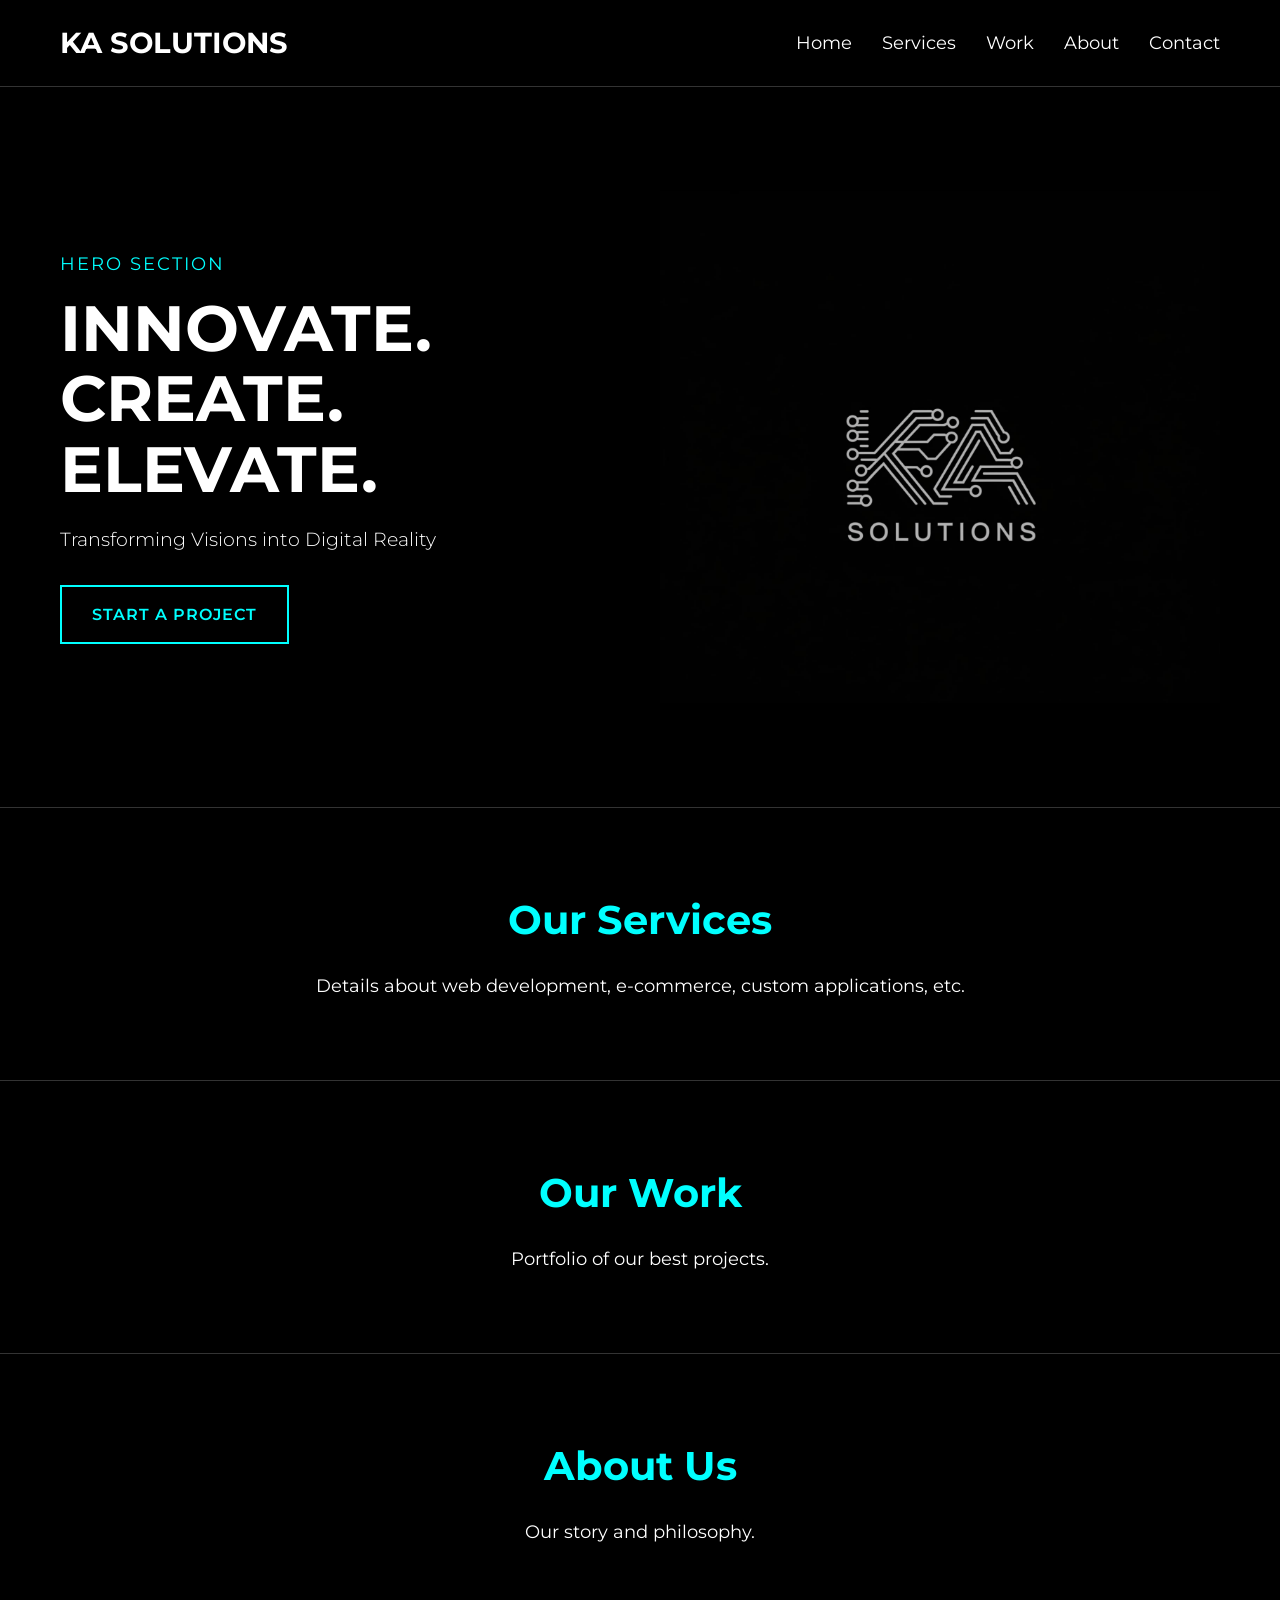
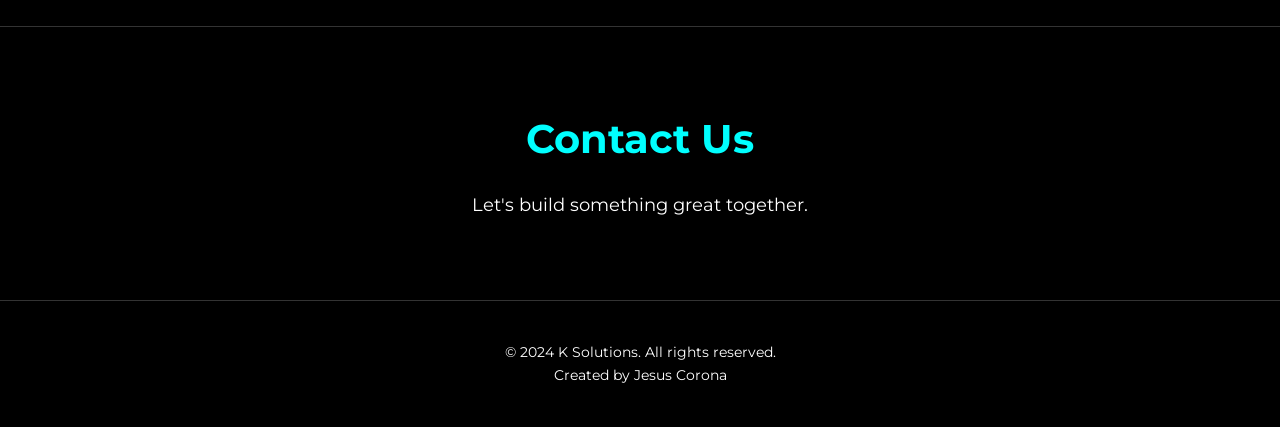
==== index.html @ e0b8c4b2 "Commit limpio sin carpeta KA" ====
<!DOCTYPE html>
<html lang="es">
<head>
    <meta charset="UTF-8">
    <meta name="viewport" content="width=device-width, initial-scale=1.0">
    <title>KA Solutions</title>
    <link rel="stylesheet" href="./assets/styles.css">
    <link href="https://fonts.googleapis.com/css2?family=Montserrat:wght@300;400;600;700&display=swap" rel="stylesheet">
</head>
<body>
    <header class="header">
        <div class="container">
            <h1 class="logo">KA SOLUTIONS</h1>
            <nav class="nav">
                <ul>
                    <li><a href="#home">Home</a></li>
                    <li><a href="#services">Services</a></li>
                    <li><a href="#work">Work</a></li>
                    <li><a href="#about">About</a></li>
                    <li><a href="#contact">Contact</a></li>
                </ul>
            </nav>
        </div>
    </header>

    <section id="home" class="hero">
        <div class="container">
            <div class="hero-content">
                <p class="hero-subtitle">Hero Section</p>
                <h2 class="hero-title">
                    INNOVATE.<br>
                    CREATE.<br>
                    ELEVATE.
                </h2>
                <p class="hero-description">Transforming Visions into Digital Reality</p>
                <a href="#contact" class="btn">START A PROJECT</a>
            </div>
            <div class="hero-illustration">
                <img src="./assets/pictures/KA Solutions.jpg">
            </div>
        </div>
    </section>

    <section id="services" class="section-placeholder">
        <div class="container">
            <h2>Our Services</h2>
            <p>Details about web development, e-commerce, custom applications, etc.</p>
        </div>
    </section>

    <section id="work" class="section-placeholder">
        <div class="container">
            <h2>Our Work</h2>
            <p>Portfolio of our best projects.</p>
        </div>
    </section>

    <section id="about" class="section-placeholder">
        <div class="container">
            <h2>About Us</h2>
            <p>Our story and philosophy.</p>
        </div>
    </section>

    <section id="contact" class="section-placeholder">
        <div class="container">
            <h2>Contact Us</h2>
            <p>Let's build something great together.</p>
        </div>
    </section>

    <footer class="footer">
        <div class="container">
            <p>&copy; 2024 K Solutions. All rights reserved.</p>
            <p>Created by Jesus Corona</p>
        </div>
    </footer>

    <script src="script.js"></script>
</body>
</html>
---- assets/styles.css ----
/* Importa la fuente Montserrat */
@import url('https://fonts.googleapis.com/css2?family=Montserrat:wght@300;400;600;700&display=swap');

/* Variables CSS para colores */
:root {
    --dark-bg: #000000; /* Fondo totalmente negro */
    --text-light: #ffffff; /* Texto blanco puro para contraste */
    --accent-blue: #00FFFF; /* Azul cian brillante para acentos */
    --accent-light-blue: #66FFFF; /* Un azul más claro para hover o detalles */
    --border-color: #333333; /* Color de borde sutil */
}

/* Reset Básico */
* {
    margin: 0;
    padding: 0;
    box-sizing: border-box;
}

body {
    font-family: 'Montserrat', sans-serif;
    background-color: var(--dark-bg);
    color: var(--text-light);
    line-height: 1.6;
    overflow-x: hidden; /* Evita desbordamiento horizontal */
}

.container {
    max-width: 1200px;
    margin: 0 auto;
    padding: 0 20px;
}

/* Header */
.header {
    background-color: var(--dark-bg);
    padding: 20px 0;
    border-bottom: 1px solid var(--border-color);
}

.header .container {
    display: flex;
    justify-content: space-between;
    align-items: center;
}

.logo {
    font-size: 1.8em;
    font-weight: 700;
    color: var(--text-light);
}

.nav ul {
    list-style: none;
    display: flex;
}

.nav ul li {
    margin-left: 30px;
}

.nav ul li a {
    color: var(--text-light);
    text-decoration: none;
    font-weight: 400;
    font-size: 1.1em;
    transition: color 0.3s ease;
    position: relative; /* Para el efecto de subrayado */
}

.nav ul li a:hover {
    color: var(--accent-blue);
}

/* Efecto de subrayado para el menú (similar al diseño) */
.nav ul li a::after {
    content: '';
    position: absolute;
    width: 0;
    height: 2px;
    background-color: var(--accent-blue);
    left: 0;
    bottom: -5px;
    transition: width 0.3s ease;
}

.nav ul li a:hover::after,
.nav ul li a.active::after { /* Clase 'active' para la página actual si la implementas */
    width: 100%;
}


/* Hero Section */
.hero {
    background-color: var(--dark-bg);
    padding: 100px 0;
    min-height: 80vh; /* Altura mínima para que siempre ocupe gran parte de la pantalla */
    display: flex;
    align-items: center; /* Centra verticalmente el contenido */
    position: relative;
    overflow: hidden; /* Para contener la ilustración */
}

.hero .container {
    display: flex;
    justify-content: space-between;
    align-items: center;
    gap: 40px; /* Espacio entre el texto y la ilustración */
    flex-wrap: wrap; /* Permite que los elementos se apilen en pantallas pequeñas */
}

.hero-content {
    flex: 1; /* Ocupa el espacio disponible */
    max-width: 600px; /* Limita el ancho del texto */
}

.hero-subtitle {
    font-size: 1.1em;
    color: var(--accent-blue);
    text-transform: uppercase;
    letter-spacing: 2px;
    margin-bottom: 15px;
}

.hero-title {
    font-size: 4em; /* Más grande para el efecto impactante */
    font-weight: 700;
    line-height: 1.1;
    margin-bottom: 20px;
    color: var(--text-light);
}

.hero-description {
    font-size: 1.2em;
    color: var(--text-light);
    margin-bottom: 30px;
    font-weight: 300;
}

.btn {
    display: inline-block;
    background-color: transparent;
    color: var(--accent-blue);
    border: 2px solid var(--accent-blue);
    padding: 15px 30px;
    text-decoration: none;
    text-transform: uppercase;
    font-weight: 600;
    letter-spacing: 1px;
    transition: background-color 0.3s ease, color 0.3s ease;
}

.btn:hover {
    background-color: var(--accent-blue);
    color: var(--dark-bg);
}

.hero-illustration {
    flex: 1;
    display: flex;
    justify-content: center;
    align-items: center;
    min-width: 300px; /* Para que no se encoja demasiado en pantallas pequeñas */
}

.hero-illustration img {
    max-width: 100%;
    height: auto;
    opacity: 0.7; /* Para que no sea demasiado dominante */
}

/* Secciones Placeholder (para futuras secciones) */
.section-placeholder {
    padding: 80px 0;
    text-align: center;
    border-top: 1px solid var(--border-color);
}

.section-placeholder h2 {
    font-size: 2.5em;
    margin-bottom: 20px;
    color: var(--accent-blue);
}

.section-placeholder p {
    font-size: 1.1em;
    max-width: 800px;
    margin: 0 auto;
}

/* Footer */
.footer {
    background-color: var(--dark-bg);
    text-align: center;
    padding: 40px 0;
    border-top: 1px solid var(--border-color);
    color: var(--text-light);
    font-size: 0.9em;
}

/* Media Queries para Responsividad */
@media (max-width: 768px) {
    .header .container {
        flex-direction: column;
    }

    .nav ul {
        margin-top: 20px;
        flex-wrap: wrap;
        justify-content: center;
    }

    .nav ul li {
        margin: 0 15px 10px;
    }

    .hero .container {
        flex-direction: column-reverse; /* Ilustración arriba, texto abajo */
        text-align: center;
    }

    .hero-content {
        flex: 0.8;
        max-width: 600px; 
    }

    .hero-title {
        font-size: 3em;
    }

    .hero-illustration {
        margin-bottom: 40px;
    }
}

@media (max-width: 480px) {
    .logo {
        font-size: 1.5em;
    }

    .nav ul li {
        margin: 0 10px 10px;
    }

    .hero-title {
        font-size: 2.5em;
    }

    .hero-description {
        font-size: 1em;
    }

    .btn {
        padding: 12px 25px;
        font-size: 0.9em;
    }
}
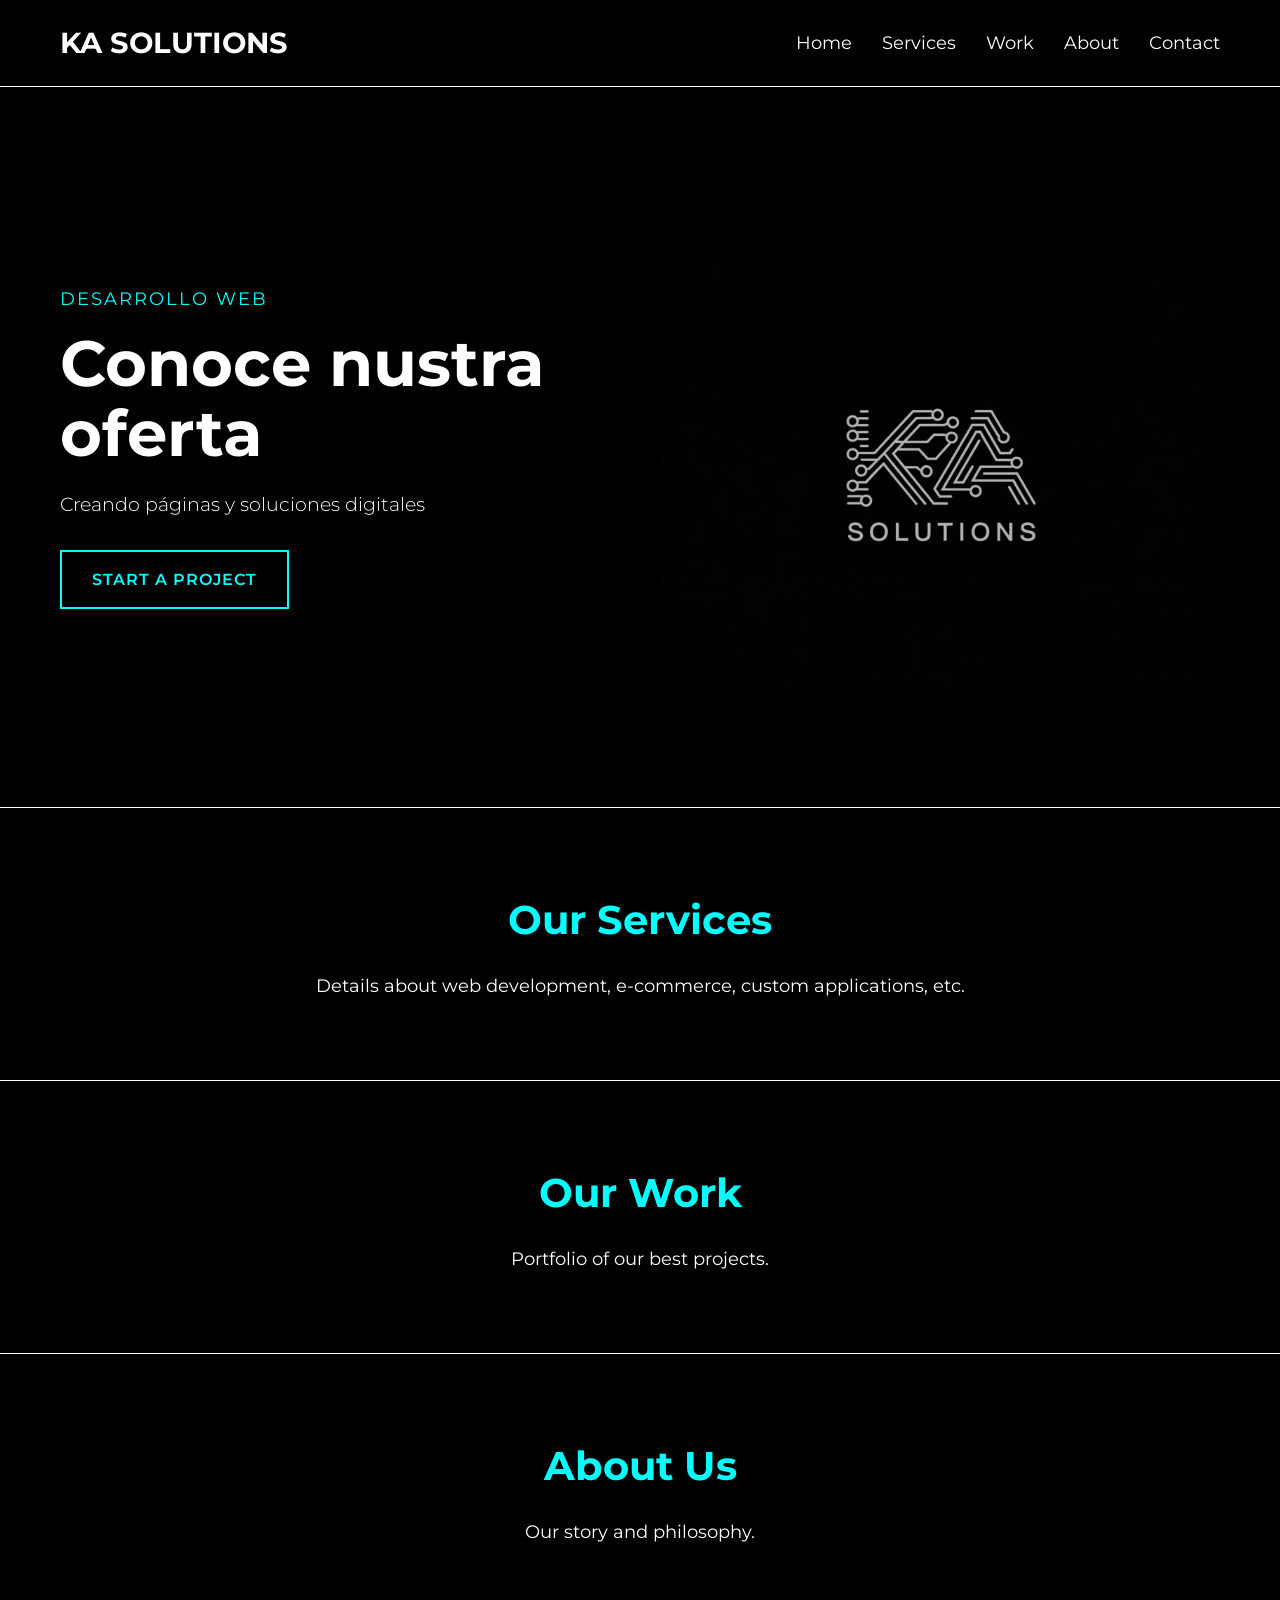
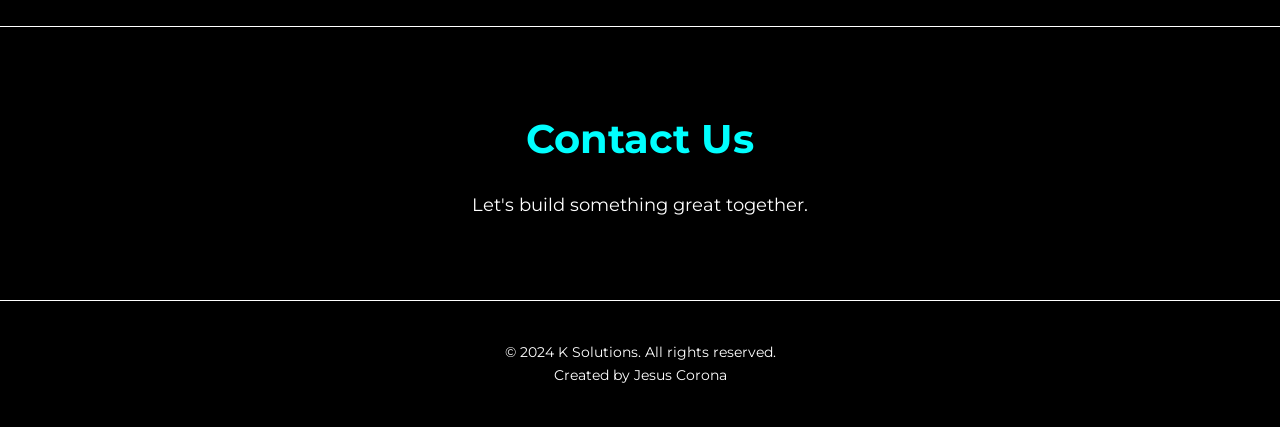
==== commit 7d309d3b: "Cambios realizados" ====
--- a/index.html
+++ b/index.html
@@ -26,13 +26,9 @@
     <section id="home" class="hero">
         <div class="container">
             <div class="hero-content">
-                <p class="hero-subtitle">Hero Section</p>
-                <h2 class="hero-title">
-                    INNOVATE.<br>
-                    CREATE.<br>
-                    ELEVATE.
-                </h2>
-                <p class="hero-description">Transforming Visions into Digital Reality</p>
+                <p class="hero-subtitle">Desarrollo Web</p>
+                <h2 class="hero-title">Conoce nustra <br>oferta</h2>
+                <p class="hero-description">Creando páginas y soluciones digitales</p>
                 <a href="#contact" class="btn">START A PROJECT</a>
             </div>
             <div class="hero-illustration">
--- a/assets/styles.css
+++ b/assets/styles.css
@@ -7,7 +7,7 @@
     --text-light: #ffffff; /* Texto blanco puro para contraste */
     --accent-blue: #00FFFF; /* Azul cian brillante para acentos */
     --accent-light-blue: #66FFFF; /* Un azul más claro para hover o detalles */
-    --border-color: #333333; /* Color de borde sutil */
+    --border-color: #ffffff; /* Color de borde sutil */
 }
 
 /* Reset Básico */
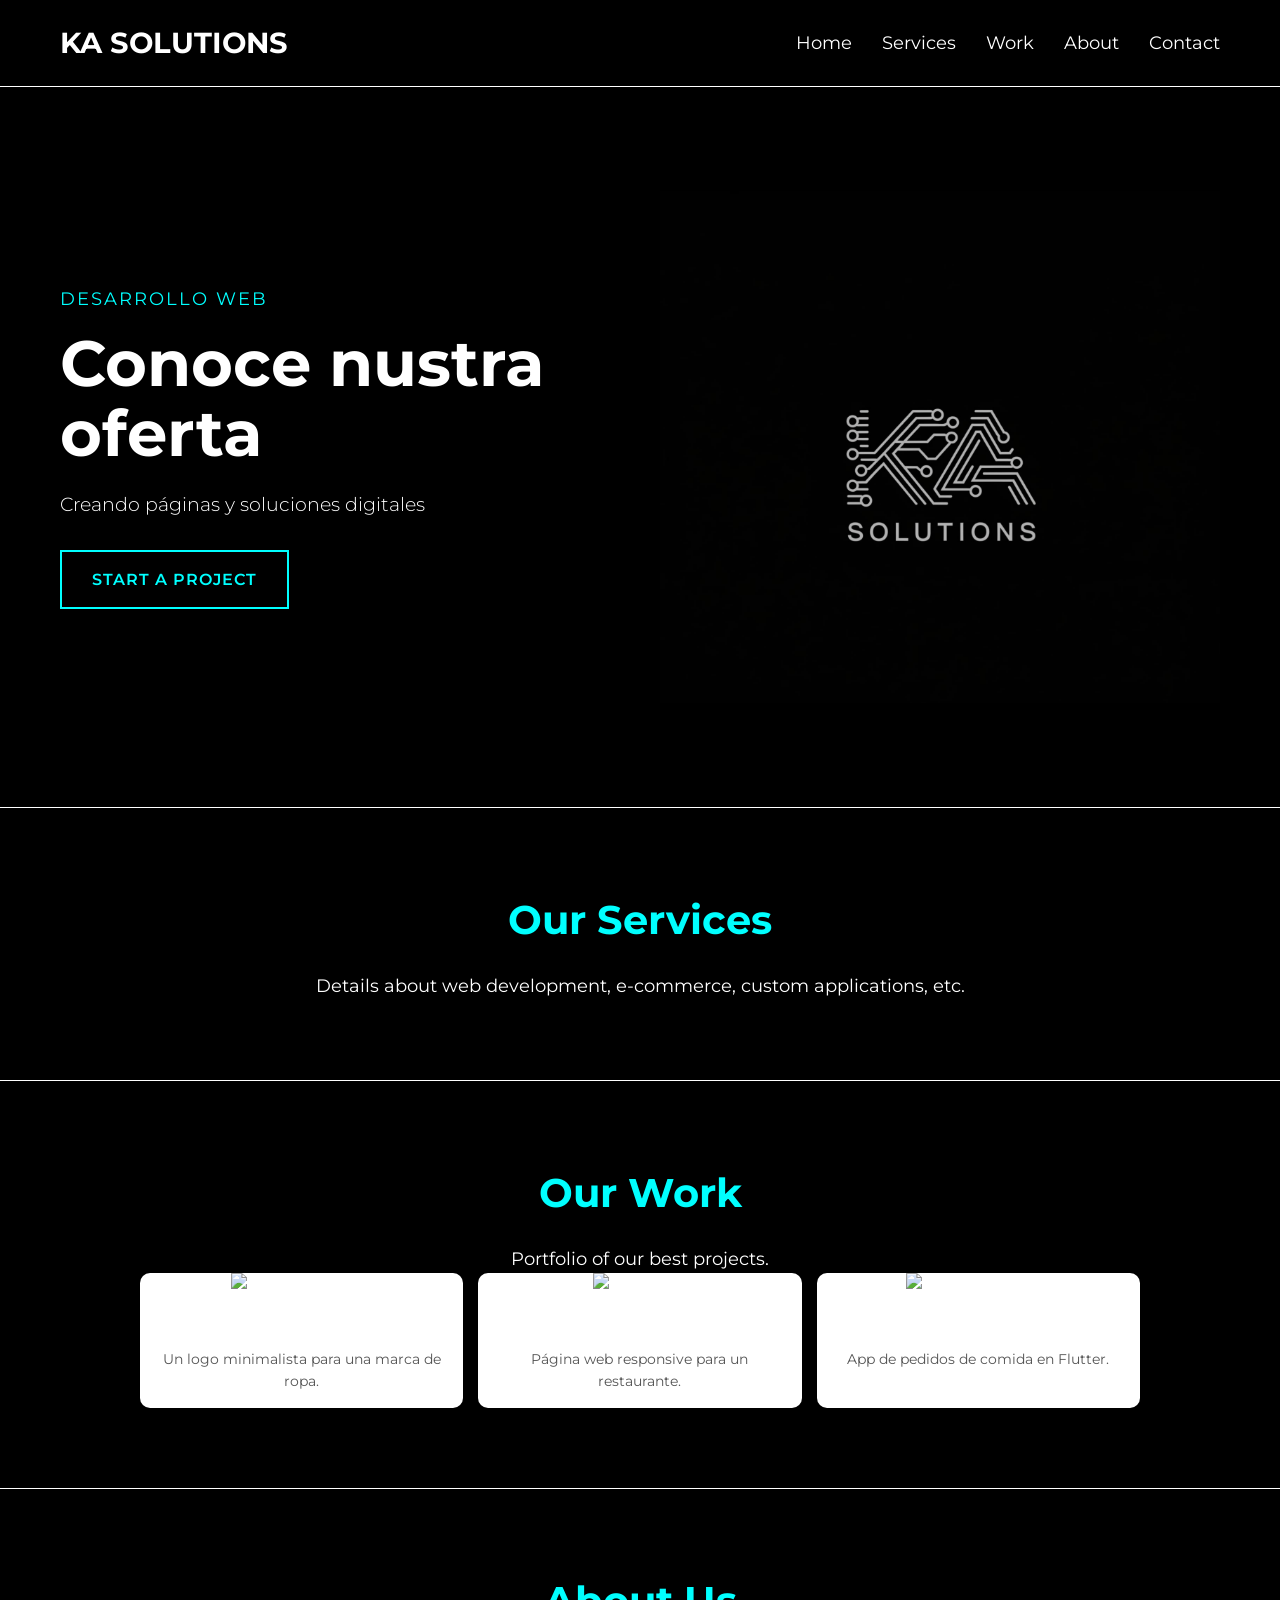
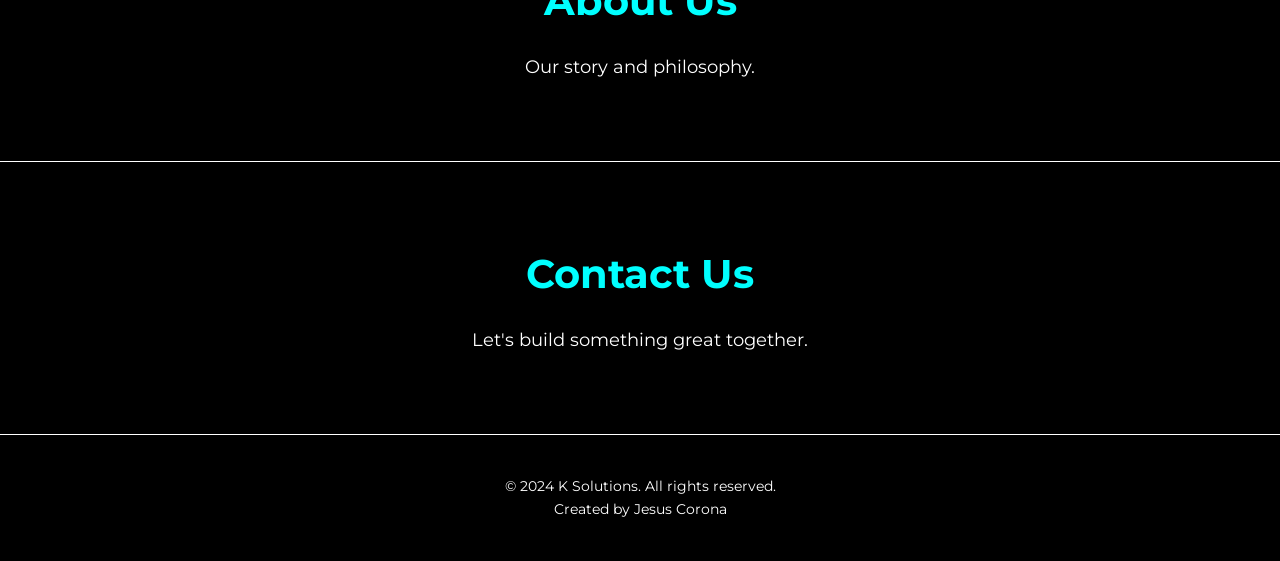
==== commit 875b4d04: "galeria de proyectos" ====
--- a/index.html
+++ b/index.html
@@ -48,6 +48,11 @@
         <div class="container">
             <h2>Our Work</h2>
             <p>Portfolio of our best projects.</p>
+            <div class="container">
+                <div class="galeria" id="galeria">
+
+                </div>
+            </div>
         </div>
     </section>
 
--- a/assets/styles.css
+++ b/assets/styles.css
@@ -254,4 +254,38 @@
         padding: 12px 25px;
         font-size: 0.9em;
     }
+}
+
+.galeria {
+  display: grid;
+  grid-template-columns: repeat(auto-fit, minmax(220px, 1fr));
+  gap: 15px; /* solo una vez, con px correcto */
+  max-width: 1000px;
+  margin: auto; /* para centrar la galería */
+  display: grid !important;
+}
+.item {
+  background: white;
+  border-radius: 10px;
+  box-shadow: 0px 2px 6px rgba(0, 0, 0, 0.2);
+  overflow: hidden;
+  text-align: center;
+  transition: transform 0.3s; /* suave al hacer hover */
+}
+.item:hover {
+  transform: scale(1.05);
+}
+.item img {
+  width: 100%;
+  height: 180px;
+  object-fit: cover;
+}
+.item h3 {
+  margin: 10px 0;
+  font-size: 18px;
+}
+.item p {
+  font-size: 14px;
+  padding: 0 10px 15px;
+  color: #555;
 }
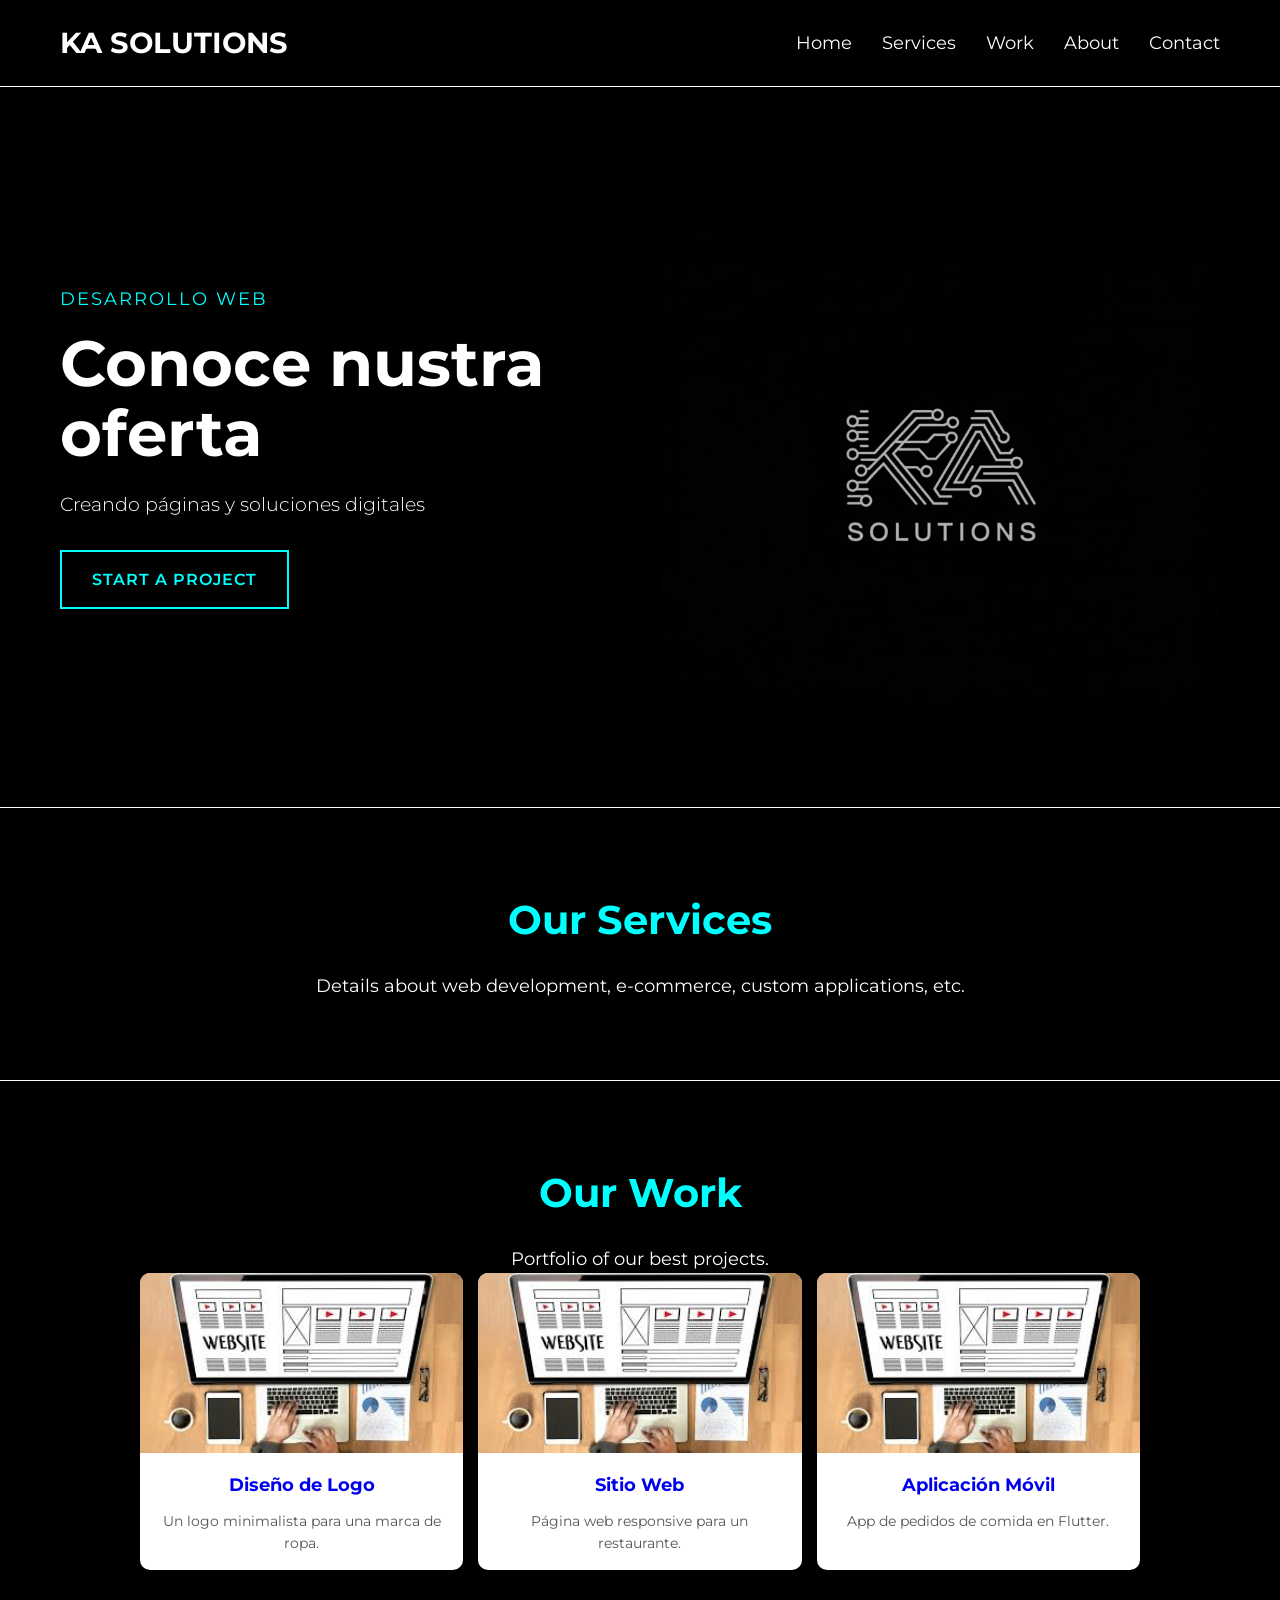
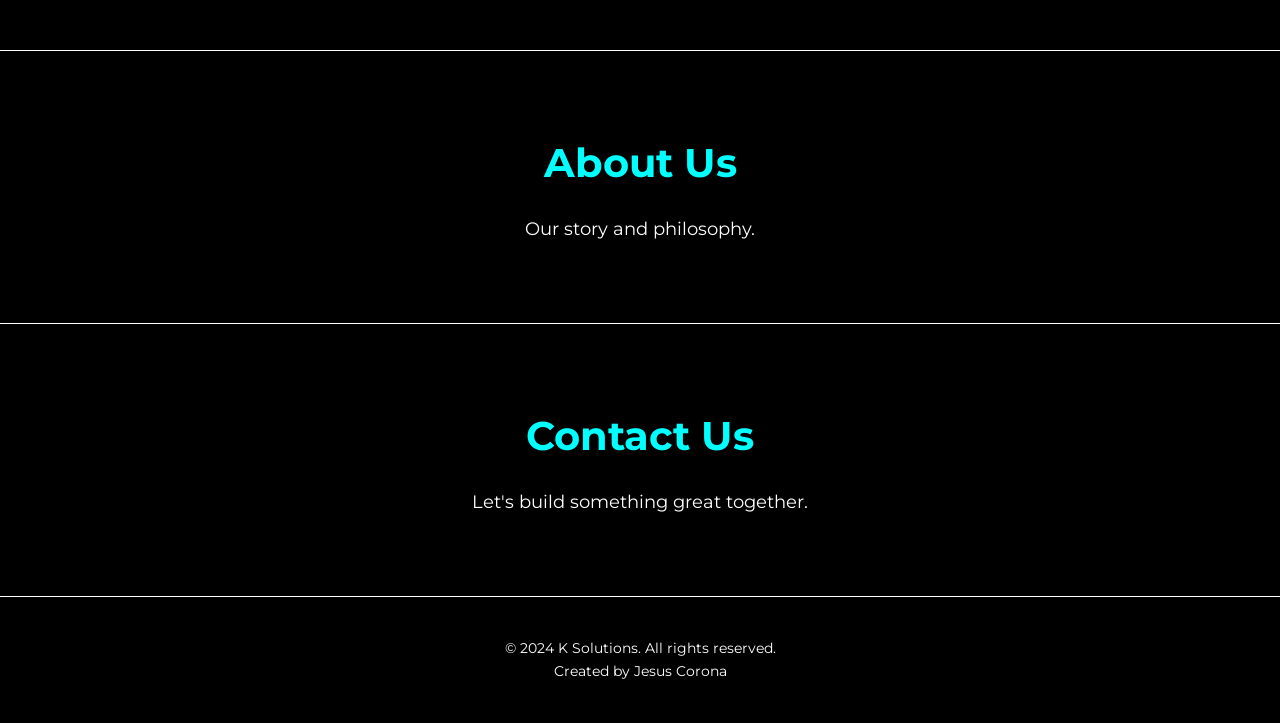
==== commit 8678d879: "recuadros clikeables" ====
--- a/index.html
+++ b/index.html
@@ -1,82 +1,87 @@
-<!DOCTYPE html>
+<!doctype html>
 <html lang="es">
-<head>
-    <meta charset="UTF-8">
-    <meta name="viewport" content="width=device-width, initial-scale=1.0">
+  <head>
+    <meta charset="UTF-8" />
+    <meta name="viewport" content="width=device-width, initial-scale=1.0" />
     <title>KA Solutions</title>
-    <link rel="stylesheet" href="./assets/styles.css">
-    <link href="https://fonts.googleapis.com/css2?family=Montserrat:wght@300;400;600;700&display=swap" rel="stylesheet">
-</head>
-<body>
+    <link rel="stylesheet" href="./assets/styles.css" />
+    <link
+      href="https://fonts.googleapis.com/css2?family=Montserrat:wght@300;400;600;700&display=swap"
+      rel="stylesheet"
+    />
+  </head>
+  <body>
     <header class="header">
-        <div class="container">
-            <h1 class="logo">KA SOLUTIONS</h1>
-            <nav class="nav">
-                <ul>
-                    <li><a href="#home">Home</a></li>
-                    <li><a href="#services">Services</a></li>
-                    <li><a href="#work">Work</a></li>
-                    <li><a href="#about">About</a></li>
-                    <li><a href="#contact">Contact</a></li>
-                </ul>
-            </nav>
-        </div>
+      <div class="container">
+        <h1 class="logo">KA SOLUTIONS</h1>
+        <nav class="nav">
+          <ul>
+            <li><a href="#home">Home</a></li>
+            <li><a href="#services">Services</a></li>
+            <li><a href="#work">Work</a></li>
+            <li><a href="#about">About</a></li>
+            <li><a href="#contact">Contact</a></li>
+          </ul>
+        </nav>
+      </div>
     </header>
 
     <section id="home" class="hero">
-        <div class="container">
-            <div class="hero-content">
-                <p class="hero-subtitle">Desarrollo Web</p>
-                <h2 class="hero-title">Conoce nustra <br>oferta</h2>
-                <p class="hero-description">Creando páginas y soluciones digitales</p>
-                <a href="#contact" class="btn">START A PROJECT</a>
-            </div>
-            <div class="hero-illustration">
-                <img src="./assets/pictures/KA Solutions.jpg">
-            </div>
+      <div class="container">
+        <div class="hero-content">
+          <p class="hero-subtitle">Desarrollo Web</p>
+          <h2 class="hero-title">Conoce nustra <br />oferta</h2>
+          <p class="hero-description">Creando páginas y soluciones digitales</p>
+          <a href="#contact" class="btn">START A PROJECT</a>
         </div>
+        <div class="hero-illustration">
+          <img src="./assets/pictures/KA Solutions.jpg" />
+        </div>
+      </div>
     </section>
 
     <section id="services" class="section-placeholder">
-        <div class="container">
-            <h2>Our Services</h2>
-            <p>Details about web development, e-commerce, custom applications, etc.</p>
-        </div>
+      <div class="container">
+        <h2>Our Services</h2>
+        <p>
+          Details about web development, e-commerce, custom applications, etc.
+        </p>
+      </div>
     </section>
 
     <section id="work" class="section-placeholder">
+      <div class="container">
+        <h2>Our Work</h2>
+        <p>Portfolio of our best projects.</p>
         <div class="container">
-            <h2>Our Work</h2>
-            <p>Portfolio of our best projects.</p>
-            <div class="container">
-                <div class="galeria" id="galeria">
-
-                </div>
-            </div>
+          <a href="index2.html" style="text-decoration: none">
+            <div class="galeria" id="galeria"></div>
+          </a>
         </div>
+      </div>
     </section>
 
     <section id="about" class="section-placeholder">
-        <div class="container">
-            <h2>About Us</h2>
-            <p>Our story and philosophy.</p>
-        </div>
+      <div class="container">
+        <h2>About Us</h2>
+        <p>Our story and philosophy.</p>
+      </div>
     </section>
 
     <section id="contact" class="section-placeholder">
-        <div class="container">
-            <h2>Contact Us</h2>
-            <p>Let's build something great together.</p>
-        </div>
+      <div class="container">
+        <h2>Contact Us</h2>
+        <p>Let's build something great together.</p>
+      </div>
     </section>
 
     <footer class="footer">
-        <div class="container">
-            <p>&copy; 2024 K Solutions. All rights reserved.</p>
-            <p>Created by Jesus Corona</p>
-        </div>
+      <div class="container">
+        <p>&copy; 2024 K Solutions. All rights reserved.</p>
+        <p>Created by Jesus Corona</p>
+      </div>
     </footer>
 
     <script src="script.js"></script>
-</body>
-</html>+  </body>
+</html>
--- a/assets/styles.css
+++ b/assets/styles.css
@@ -265,7 +265,7 @@
   display: grid !important;
 }
 .item {
-  background: white;
+  background: rgb(255, 255, 255);
   border-radius: 10px;
   box-shadow: 0px 2px 6px rgba(0, 0, 0, 0.2);
   overflow: hidden;
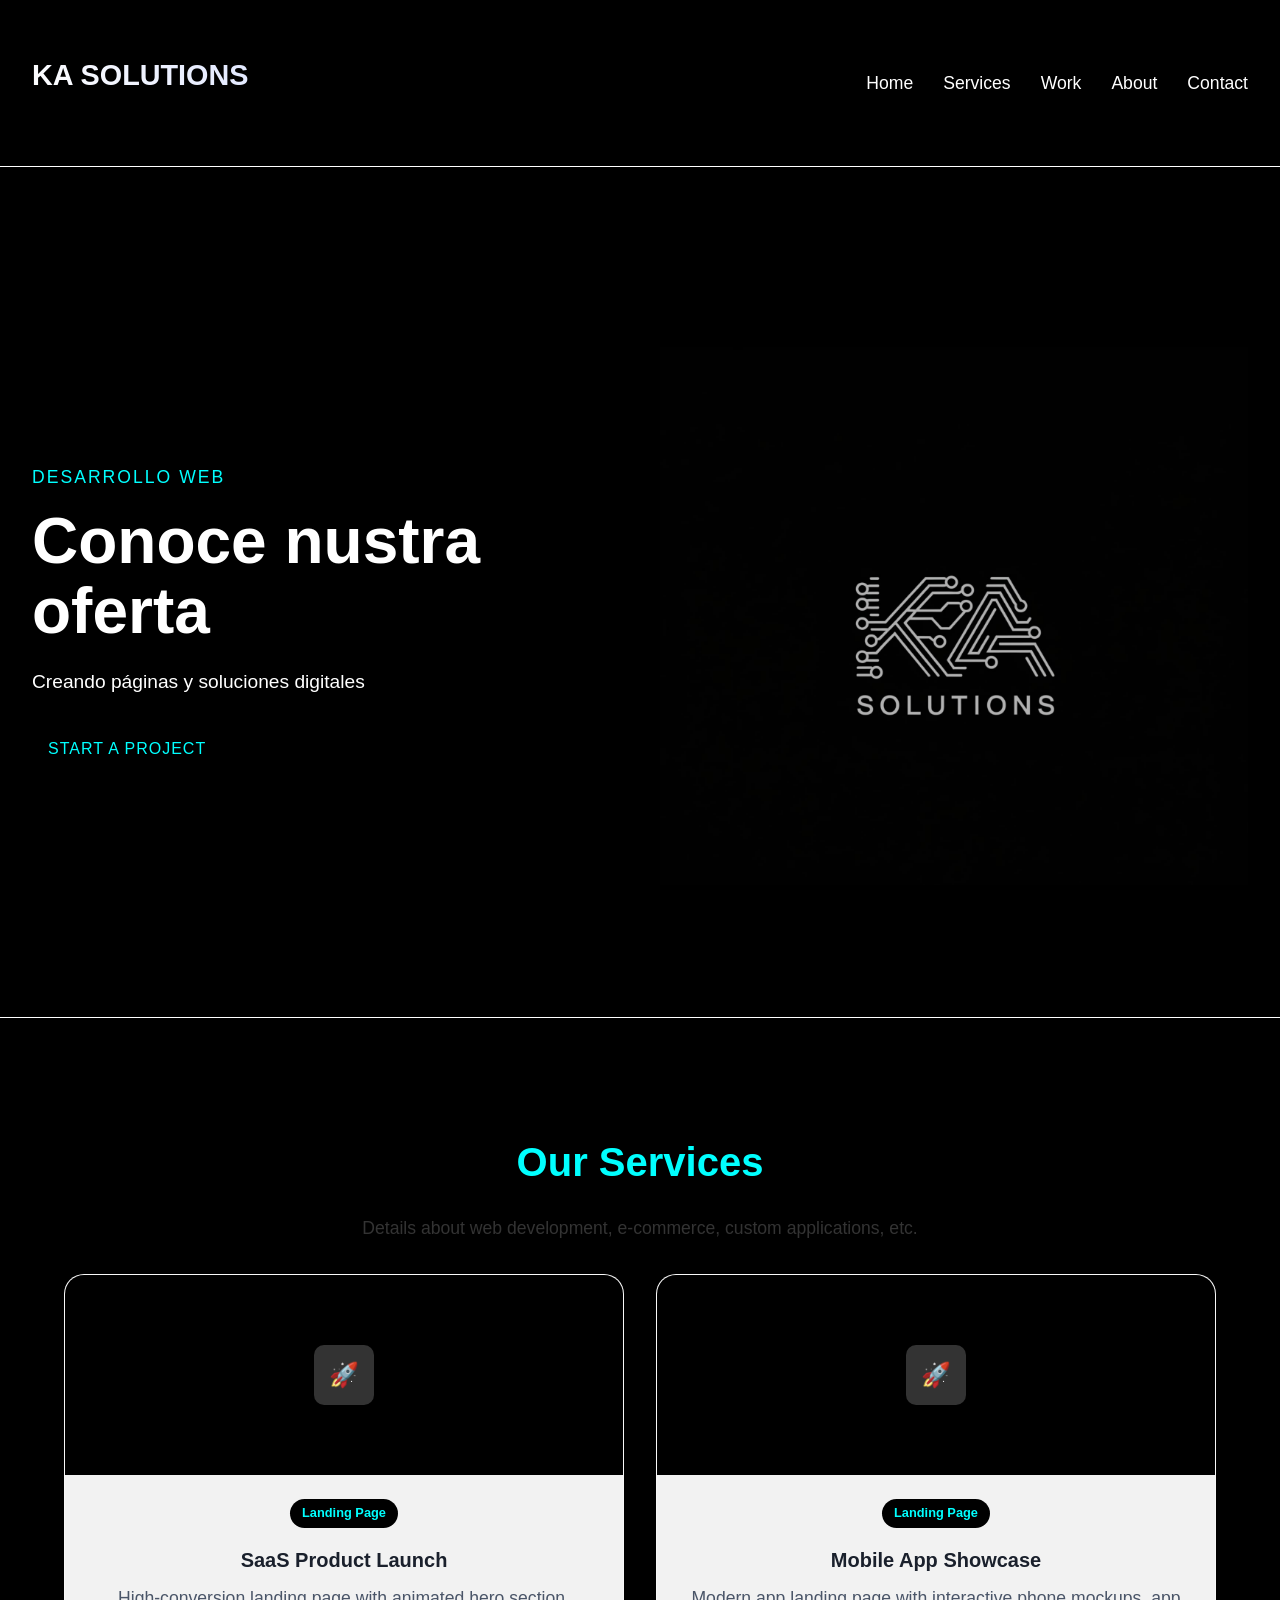
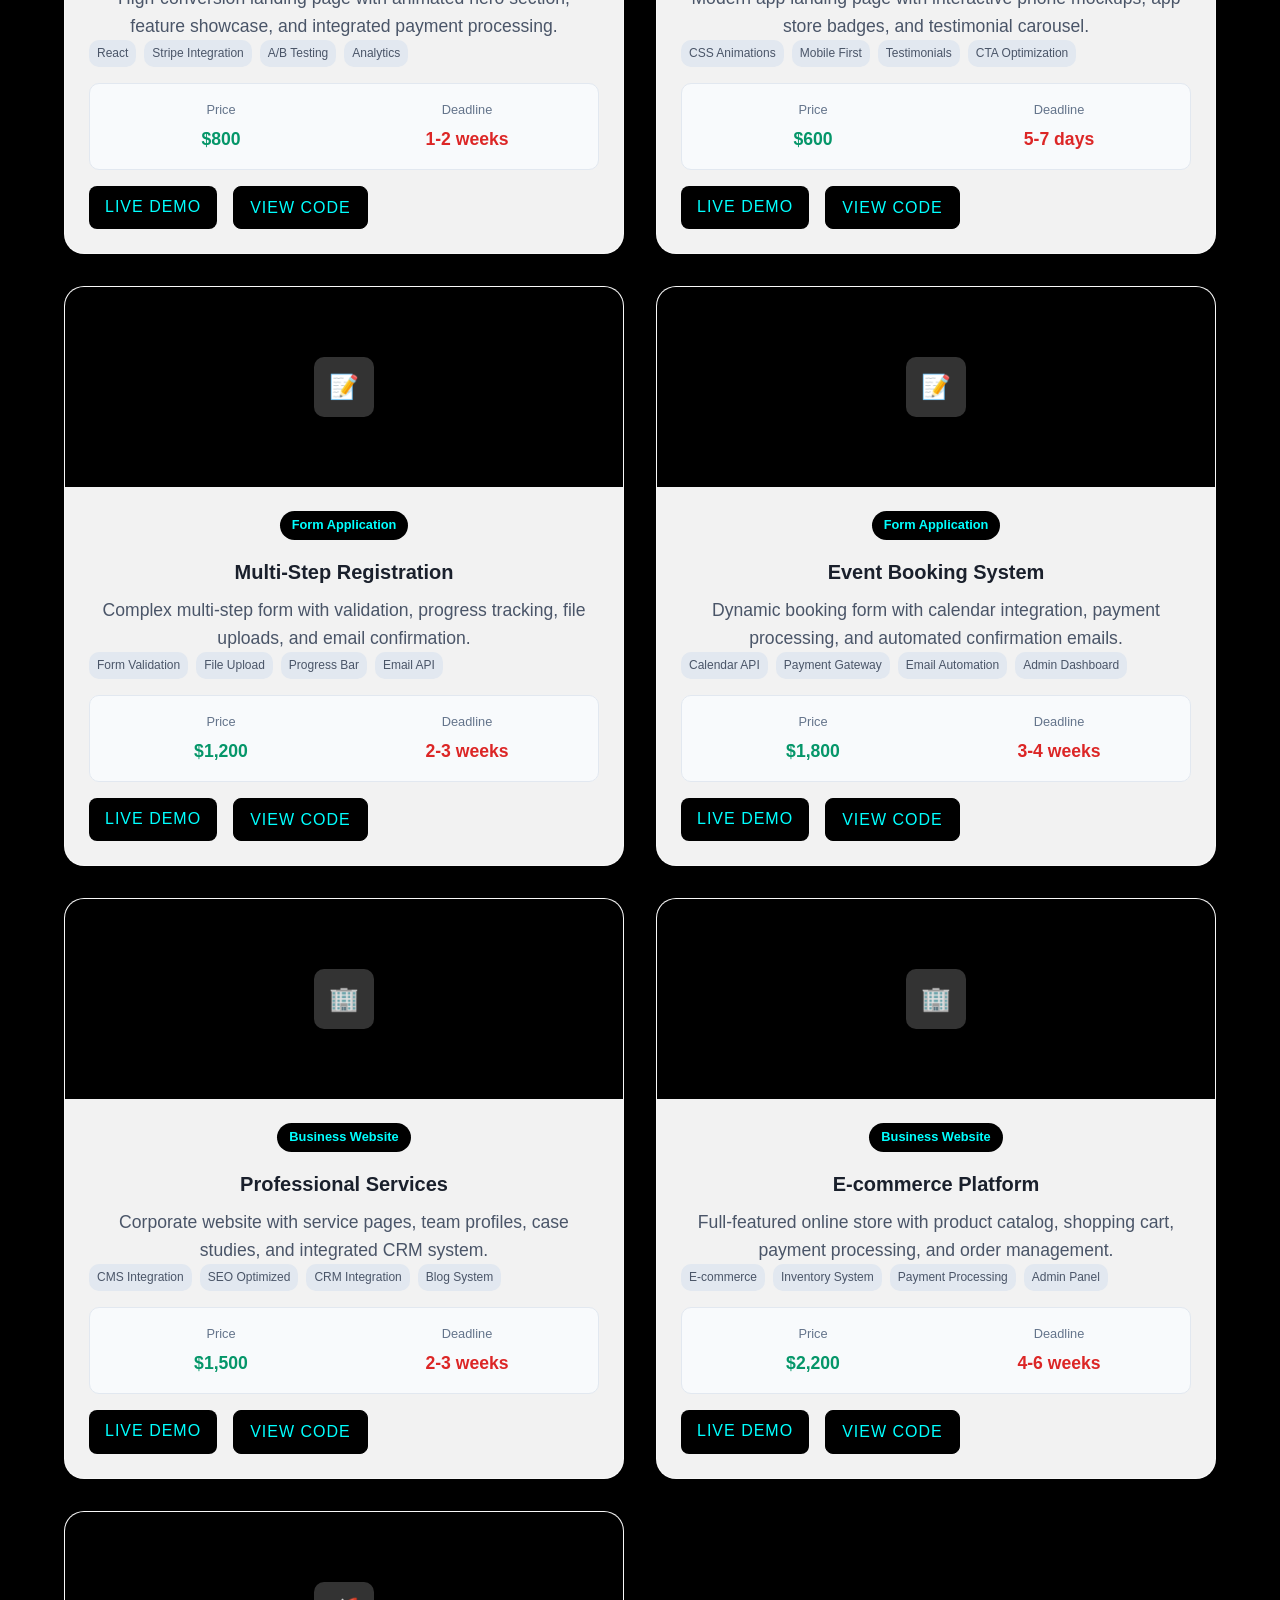
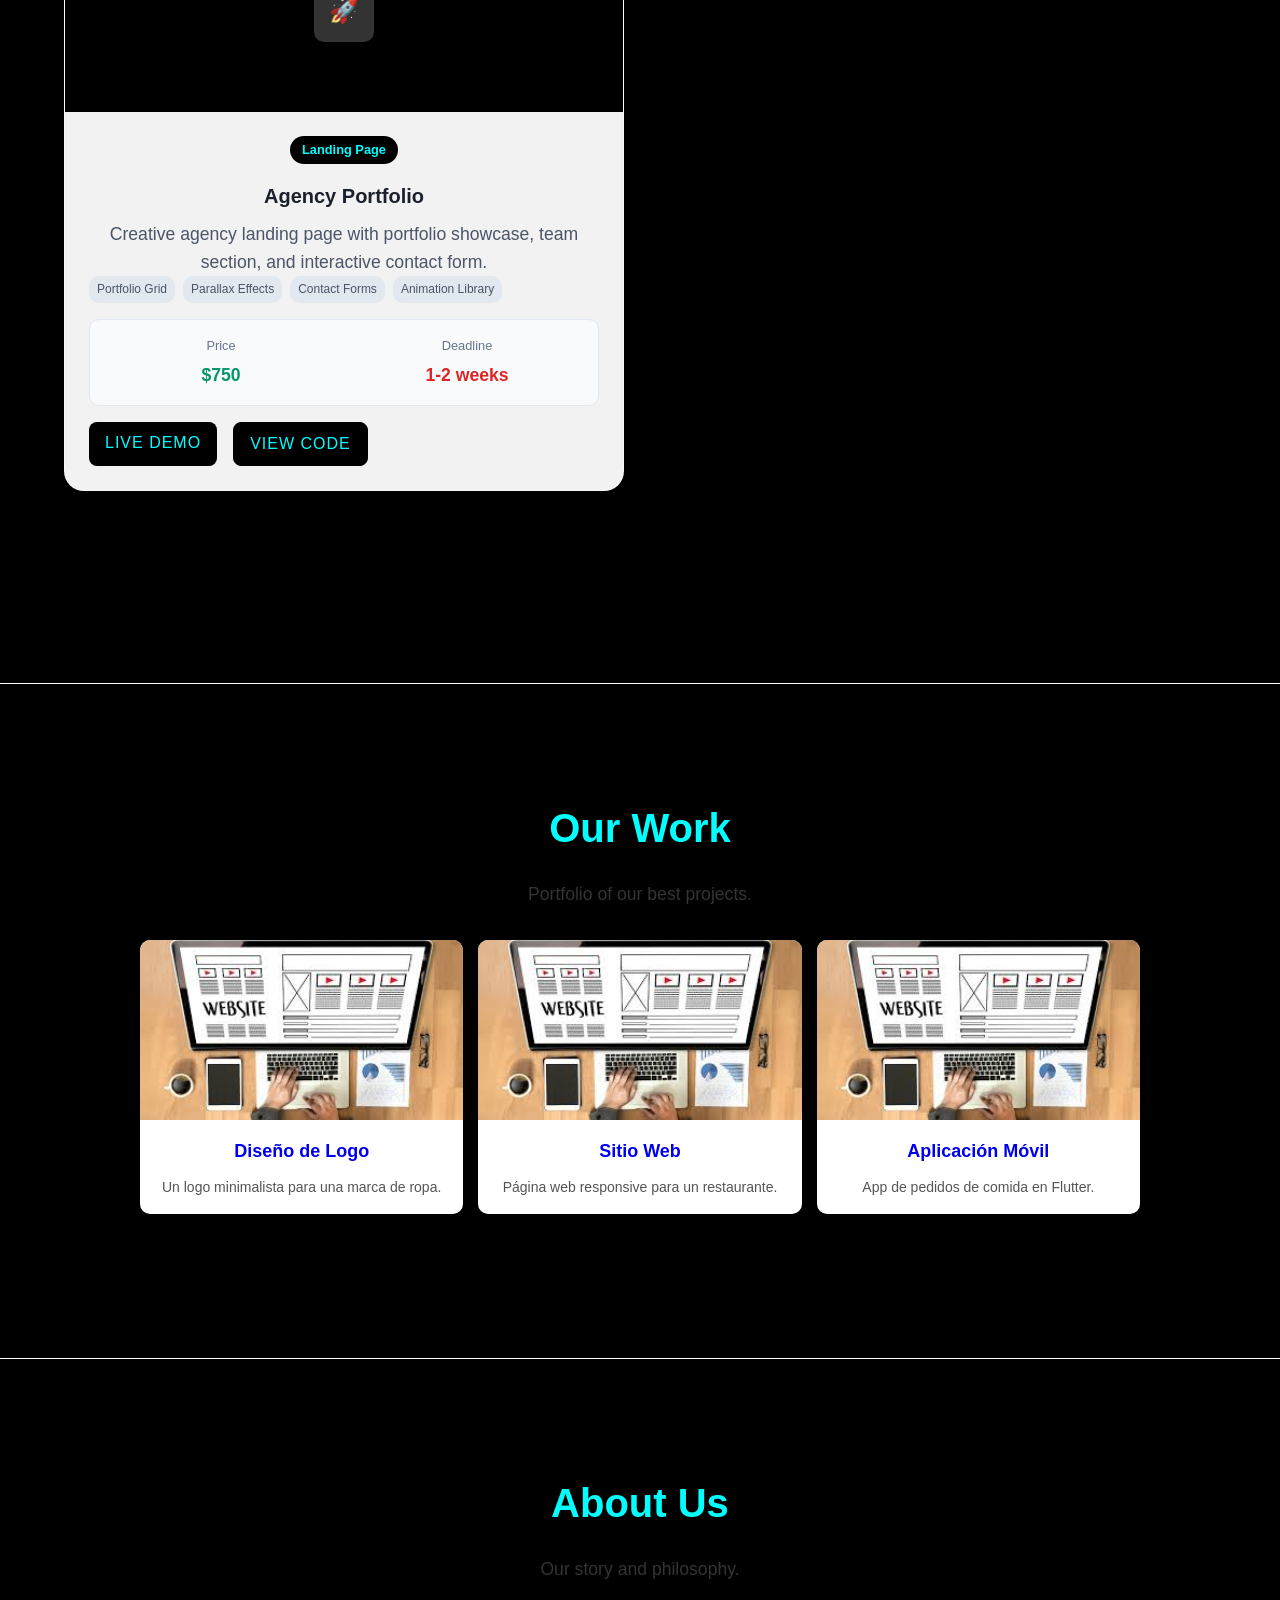
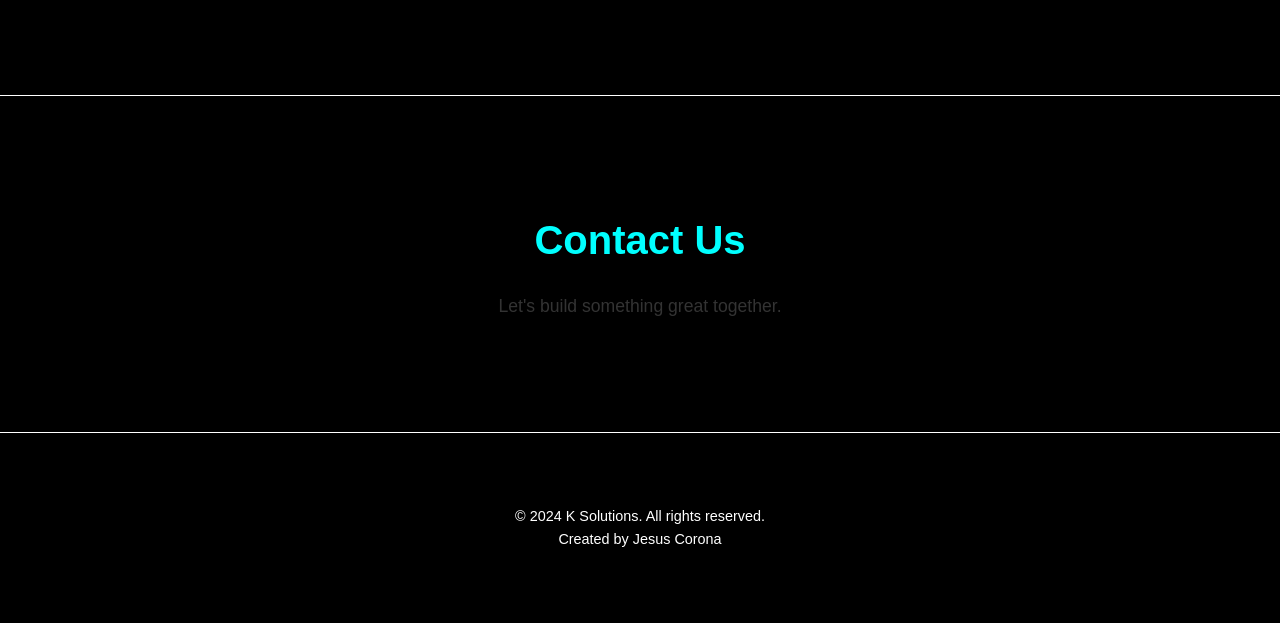
==== commit 7814c21e: "SOBRE EL CATALOGO DE SERVICIOS" ====
--- a/index.html
+++ b/index.html
@@ -46,6 +46,217 @@
         <p>
           Details about web development, e-commerce, custom applications, etc.
         </p>
+    <body>
+    <div class="container">
+
+        <div class="catalog-grid" id="projectGrid">
+            <!-- Landing Pages -->
+            <div class="project-card" data-category="landing">
+                <div class="project-image" data-type="landing"></div>
+                <div class="project-content">
+                    <span class="project-type">Landing Page</span>
+                    <h3 class="project-title">SaaS Product Launch</h3>
+                    <p class="project-description">High-conversion landing page with animated hero section, feature showcase, and integrated payment processing.</p>
+                    <div class="project-features">
+                        <span class="feature-tag">React</span>
+                        <span class="feature-tag">Stripe Integration</span>
+                        <span class="feature-tag">A/B Testing</span>
+                        <span class="feature-tag">Analytics</span>
+                    </div>
+                    <div class="project-details">
+                        <div class="detail-item">
+                            <div class="detail-label">Price</div>
+                            <div class="detail-value price">$800</div>
+                        </div>
+                        <div class="detail-item">
+                            <div class="detail-label">Deadline</div>
+                            <div class="detail-value deadline">1-2 weeks</div>
+                        </div>
+                    </div>
+                    <div class="project-actions">
+                        <a href="#" class="btn btn-primary">Live Demo</a>
+                        <a href="#" class="btn btn-secondary">View Code</a>
+                    </div>
+                </div>
+            </div>
+
+            <div class="project-card" data-category="landing">
+                <div class="project-image" data-type="landing"></div>
+                <div class="project-content">
+                    <span class="project-type">Landing Page</span>
+                    <h3 class="project-title">Mobile App Showcase</h3>
+                    <p class="project-description">Modern app landing page with interactive phone mockups, app store badges, and testimonial carousel.</p>
+                    <div class="project-features">
+                        <span class="feature-tag">CSS Animations</span>
+                        <span class="feature-tag">Mobile First</span>
+                        <span class="feature-tag">Testimonials</span>
+                        <span class="feature-tag">CTA Optimization</span>
+                    </div>
+                    <div class="project-details">
+                        <div class="detail-item">
+                            <div class="detail-label">Price</div>
+                            <div class="detail-value price">$600</div>
+                        </div>
+                        <div class="detail-item">
+                            <div class="detail-label">Deadline</div>
+                            <div class="detail-value deadline">5-7 days</div>
+                        </div>
+                    </div>
+                    <div class="project-actions">
+                        <a href="#" class="btn btn-primary">Live Demo</a>
+                        <a href="#" class="btn btn-secondary">View Code</a>
+                    </div>
+                </div>
+            </div>
+
+            <!-- Forms & Apps -->
+            <div class="project-card" data-category="form">
+                <div class="project-image" data-type="form"></div>
+                <div class="project-content">
+                    <span class="project-type">Form Application</span>
+                    <h3 class="project-title">Multi-Step Registration</h3>
+                    <p class="project-description">Complex multi-step form with validation, progress tracking, file uploads, and email confirmation.</p>
+                    <div class="project-features">
+                        <span class="feature-tag">Form Validation</span>
+                        <span class="feature-tag">File Upload</span>
+                        <span class="feature-tag">Progress Bar</span>
+                        <span class="feature-tag">Email API</span>
+                    </div>
+                    <div class="project-details">
+                        <div class="detail-item">
+                            <div class="detail-label">Price</div>
+                            <div class="detail-value price">$1,200</div>
+                        </div>
+                        <div class="detail-item">
+                            <div class="detail-label">Deadline</div>
+                            <div class="detail-value deadline">2-3 weeks</div>
+                        </div>
+                    </div>
+                    <div class="project-actions">
+                        <a href="#" class="btn btn-primary">Live Demo</a>
+                        <a href="#" class="btn btn-secondary">View Code</a>
+                    </div>
+                </div>
+            </div>
+
+            <div class="project-card" data-category="form">
+                <div class="project-image" data-type="form"></div>
+                <div class="project-content">
+                    <span class="project-type">Form Application</span>
+                    <h3 class="project-title">Event Booking System</h3>
+                    <p class="project-description">Dynamic booking form with calendar integration, payment processing, and automated confirmation emails.</p>
+                    <div class="project-features">
+                        <span class="feature-tag">Calendar API</span>
+                        <span class="feature-tag">Payment Gateway</span>
+                        <span class="feature-tag">Email Automation</span>
+                        <span class="feature-tag">Admin Dashboard</span>
+                    </div>
+                    <div class="project-details">
+                        <div class="detail-item">
+                            <div class="detail-label">Price</div>
+                            <div class="detail-value price">$1,800</div>
+                        </div>
+                        <div class="detail-item">
+                            <div class="detail-label">Deadline</div>
+                            <div class="detail-value deadline">3-4 weeks</div>
+                        </div>
+                    </div>
+                    <div class="project-actions">
+                        <a href="#" class="btn btn-primary">Live Demo</a>
+                        <a href="#" class="btn btn-secondary">View Code</a>
+                    </div>
+                </div>
+            </div>
+
+            <!-- Business Sites -->
+            <div class="project-card" data-category="business">
+                <div class="project-image" data-type="business"></div>
+                <div class="project-content">
+                    <span class="project-type">Business Website</span>
+                    <h3 class="project-title">Professional Services</h3>
+                    <p class="project-description">Corporate website with service pages, team profiles, case studies, and integrated CRM system.</p>
+                    <div class="project-features">
+                        <span class="feature-tag">CMS Integration</span>
+                        <span class="feature-tag">SEO Optimized</span>
+                        <span class="feature-tag">CRM Integration</span>
+                        <span class="feature-tag">Blog System</span>
+                    </div>
+                    <div class="project-details">
+                        <div class="detail-item">
+                            <div class="detail-label">Price</div>
+                            <div class="detail-value price">$1,500</div>
+                        </div>
+                        <div class="detail-item">
+                            <div class="detail-label">Deadline</div>
+                            <div class="detail-value deadline">2-3 weeks</div>
+                        </div>
+                    </div>
+                    <div class="project-actions">
+                        <a href="#" class="btn btn-primary">Live Demo</a>
+                        <a href="#" class="btn btn-secondary">View Code</a>
+                    </div>
+                </div>
+            </div>
+
+            <div class="project-card" data-category="business">
+                <div class="project-image" data-type="business"></div>
+                <div class="project-content">
+                    <span class="project-type">Business Website</span>
+                    <h3 class="project-title">E-commerce Platform</h3>
+                    <p class="project-description">Full-featured online store with product catalog, shopping cart, payment processing, and order management.</p>
+                    <div class="project-features">
+                        <span class="feature-tag">E-commerce</span>
+                        <span class="feature-tag">Inventory System</span>
+                        <span class="feature-tag">Payment Processing</span>
+                        <span class="feature-tag">Admin Panel</span>
+                    </div>
+                    <div class="project-details">
+                        <div class="detail-item">
+                            <div class="detail-label">Price</div>
+                            <div class="detail-value price">$2,200</div>
+                        </div>
+                        <div class="detail-item">
+                            <div class="detail-label">Deadline</div>
+                            <div class="detail-value deadline">4-6 weeks</div>
+                        </div>
+                    </div>
+                    <div class="project-actions">
+                        <a href="#" class="btn btn-primary">Live Demo</a>
+                        <a href="#" class="btn btn-secondary">View Code</a>
+                    </div>
+                </div>
+            </div>
+
+            <div class="project-card" data-category="landing">
+                <div class="project-image" data-type="landing"></div>
+                <div class="project-content">
+                    <span class="project-type">Landing Page</span>
+                    <h3 class="project-title">Agency Portfolio</h3>
+                    <p class="project-description">Creative agency landing page with portfolio showcase, team section, and interactive contact form.</p>
+                    <div class="project-features">
+                        <span class="feature-tag">Portfolio Grid</span>
+                        <span class="feature-tag">Parallax Effects</span>
+                        <span class="feature-tag">Contact Forms</span>
+                        <span class="feature-tag">Animation Library</span>
+                    </div>
+                    <div class="project-details">
+                        <div class="detail-item">
+                            <div class="detail-label">Price</div>
+                            <div class="detail-value price">$750</div>
+                        </div>
+                        <div class="detail-item">
+                            <div class="detail-label">Deadline</div>
+                            <div class="detail-value deadline">1-2 weeks</div>
+                        </div>
+                    </div>
+                    <div class="project-actions">
+                        <a href="#" class="btn btn-primary">Live Demo</a>
+                        <a href="#" class="btn btn-secondary">View Code</a>
+                    </div>
+                </div>
+            </div>
+        </div>
+      </body>
       </div>
     </section>
 
--- a/assets/styles.css
+++ b/assets/styles.css
@@ -288,4 +288,299 @@
   font-size: 14px;
   padding: 0 10px 15px;
   color: #555;
-}+}
+
+
+        * {
+            margin: 0;
+            padding: 0;
+            box-sizing: border-box;
+        }
+
+        body {
+            font-family: 'Inter', -apple-system, BlinkMacSystemFont, sans-serif;
+            background: #000000;
+            min-height: 100vh;
+            color: #333;
+        }
+
+        .container {
+            max-width: 1400px;
+            margin: 0 auto;
+            padding: 2rem;
+        }
+
+        header {
+            text-align: center;
+            margin-bottom: 3rem;
+            color: white;
+        }
+
+        .header-content {
+            background: rgba(255, 255, 255, 0.1);
+            backdrop-filter: blur(10px);
+            border-radius: 20px;
+            padding: 2rem;
+            border: 1px solid rgba(255, 255, 255, 0.2);
+        }
+
+        h1 {
+            font-size: 3rem;
+            font-weight: 700;
+            margin-bottom: 1rem;
+            background: linear-gradient(45deg, #fff, #e0e7ff);
+            -webkit-background-clip: text;
+            -webkit-text-fill-color: transparent;
+            background-clip: text;
+        }
+
+        .subtitle {
+            font-size: 1.2rem;
+            opacity: 0.9;
+            margin-bottom: 2rem;
+        }
+
+        .filter-tabs {
+            display: flex;
+            justify-content: center;
+            gap: 1rem;
+            margin-bottom: 3rem;
+            flex-wrap: wrap;
+        }
+
+        .filter-btn {
+            background: rgba(255, 255, 255, 0.2);
+            border: 1px solid rgba(255, 255, 255, 0.3);
+            color: white;
+            padding: 0.75rem 1.5rem;
+            border-radius: 25px;
+            cursor: pointer;
+            transition: all 0.3s ease;
+            font-weight: 500;
+        }
+
+        .filter-btn:hover, .filter-btn.active {
+            background: rgba(255, 255, 255, 0.3);
+            transform: translateY(-2px);
+            box-shadow: 0 8px 25px rgba(0, 0, 0, 0.2);
+        }
+
+        .catalog-grid {
+            display: grid;
+            grid-template-columns: repeat(auto-fit, minmax(400px, 1fr));
+            gap: 2rem;
+            margin-bottom: 3rem;
+        }
+
+        .project-card {
+            background: rgba(255, 255, 255, 0.95);
+            border-radius: 20px;
+            overflow: hidden;
+            box-shadow: 0 10px 30px rgba(0, 0, 0, 0.1);
+            transition: all 0.4s ease;
+            border: 1px solid rgba(255, 255, 255, 0.5);
+        }
+
+        .project-card:hover {
+            transform: translateY(-8px);
+            box-shadow: 0 20px 40px rgba(0, 0, 0, 0.15);
+        }
+
+        .project-image {
+            height: 200px;
+            background: #000000;
+            position: relative;
+            overflow: hidden;
+        }
+
+        .project-image::before {
+            content: '';
+            position: absolute;
+            top: 50%;
+            left: 50%;
+            width: 60px;
+            height: 60px;
+            background: rgba(255, 255, 255, 0.2);
+            border-radius: 10px;
+            transform: translate(-50%, -50%);
+            display: flex;
+            align-items: center;
+            justify-content: center;
+        }
+
+        .project-image[data-type="landing"]::before {
+            content: '🚀';
+            font-size: 24px;
+        }
+
+        .project-image[data-type="form"]::before {
+            content: '📝';
+            font-size: 24px;
+        }
+
+        .project-image[data-type="business"]::before {
+            content: '🏢';
+            font-size: 24px;
+        }
+
+        .project-content {
+            padding: 1.5rem;
+        }
+
+        .project-type {
+            display: inline-block;
+            background: #000000;
+            color: #00FFFF;
+            padding: 0.25rem 0.75rem;
+            border-radius: 15px;
+            font-size: 0.8rem;
+            font-weight: 600;
+            margin-bottom: 1rem;
+        }
+
+        .project-title {
+            font-size: 1.25rem;
+            font-weight: 700;
+            margin-bottom: 0.5rem;
+            color: #1a202c;
+        }
+
+        .project-description {
+            color: #4a5568;
+            margin-bottom: 1rem;
+            line-height: 1.6;
+        }
+
+        .project-features {
+            display: flex;
+            flex-wrap: wrap;
+            gap: 0.5rem;
+            margin-bottom: 1rem;
+        }
+
+        .feature-tag {
+            background: #e2e8f0;
+            color: #4a5568;
+            padding: 0.25rem 0.5rem;
+            border-radius: 10px;
+            font-size: 0.75rem;
+        }
+
+        .project-details {
+            display: grid;
+            grid-template-columns: 1fr 1fr;
+            gap: 1rem;
+            margin: 1rem 0;
+            padding: 1rem;
+            background: #f8fafc;
+            border-radius: 10px;
+            border: 1px solid #e2e8f0;
+        }
+
+        .detail-item {
+            text-align: center;
+        }
+
+        .detail-label {
+            font-size: 0.8rem;
+            color: #64748b;
+            font-weight: 500;
+            margin-bottom: 0.25rem;
+        }
+
+        .detail-value {
+            font-size: 1.1rem;
+            font-weight: 700;
+            color: #1e293b;
+        }
+
+        .price {
+            color: #059669;
+        }
+
+        .deadline {
+            color: #dc2626;
+        }
+
+        .project-actions {
+            display: flex;
+            gap: 1rem;
+        }
+
+        .btn {
+            padding: 0.5rem 1rem;
+            border-radius: 8px;
+            border: none;
+            cursor: pointer;
+            font-weight: 500;
+            transition: all 0.3s ease;
+            text-decoration: none;
+            display: inline-block;
+            text-align: center;
+        }
+
+        .btn-primary {
+             background: #000000;
+            color: #00FFFF;
+        }
+
+        .btn-secondary {
+            background: #000000;
+            color: #00FFFF;
+            border: 1px solid #000000;
+        }
+
+        .btn:hover {
+            transform: translateY(-1px);
+            box-shadow: 0 4px 15px rgba(0, 0, 0, 0.2);
+        }
+
+        .stats-section {
+            background: rgba(255, 255, 255, 0.1);
+            backdrop-filter: blur(10px);
+            border-radius: 20px;
+            padding: 2rem;
+            border: 1px solid rgba(255, 255, 255, 0.2);
+            color: white;
+            text-align: center;
+        }
+
+        .stats-grid {
+            display: grid;
+            grid-template-columns: repeat(auto-fit, minmax(150px, 1fr));
+            gap: 2rem;
+            margin-top: 1rem;
+        }
+
+        .stat-item {
+            padding: 1rem;
+        }
+
+        .stat-number {
+            font-size: 2rem;
+            font-weight: 700;
+            display: block;
+        }
+
+        .stat-label {
+            font-size: 0.9rem;
+            opacity: 0.8;
+        }
+
+        .hidden {
+            display: none;
+        }
+
+        @media (max-width: 768px) {
+            .catalog-grid {
+                grid-template-columns: 1fr;
+            }
+            
+            h1 {
+                font-size: 2rem;
+            }
+            
+            .container {
+                padding: 1rem;
+            }
+        }
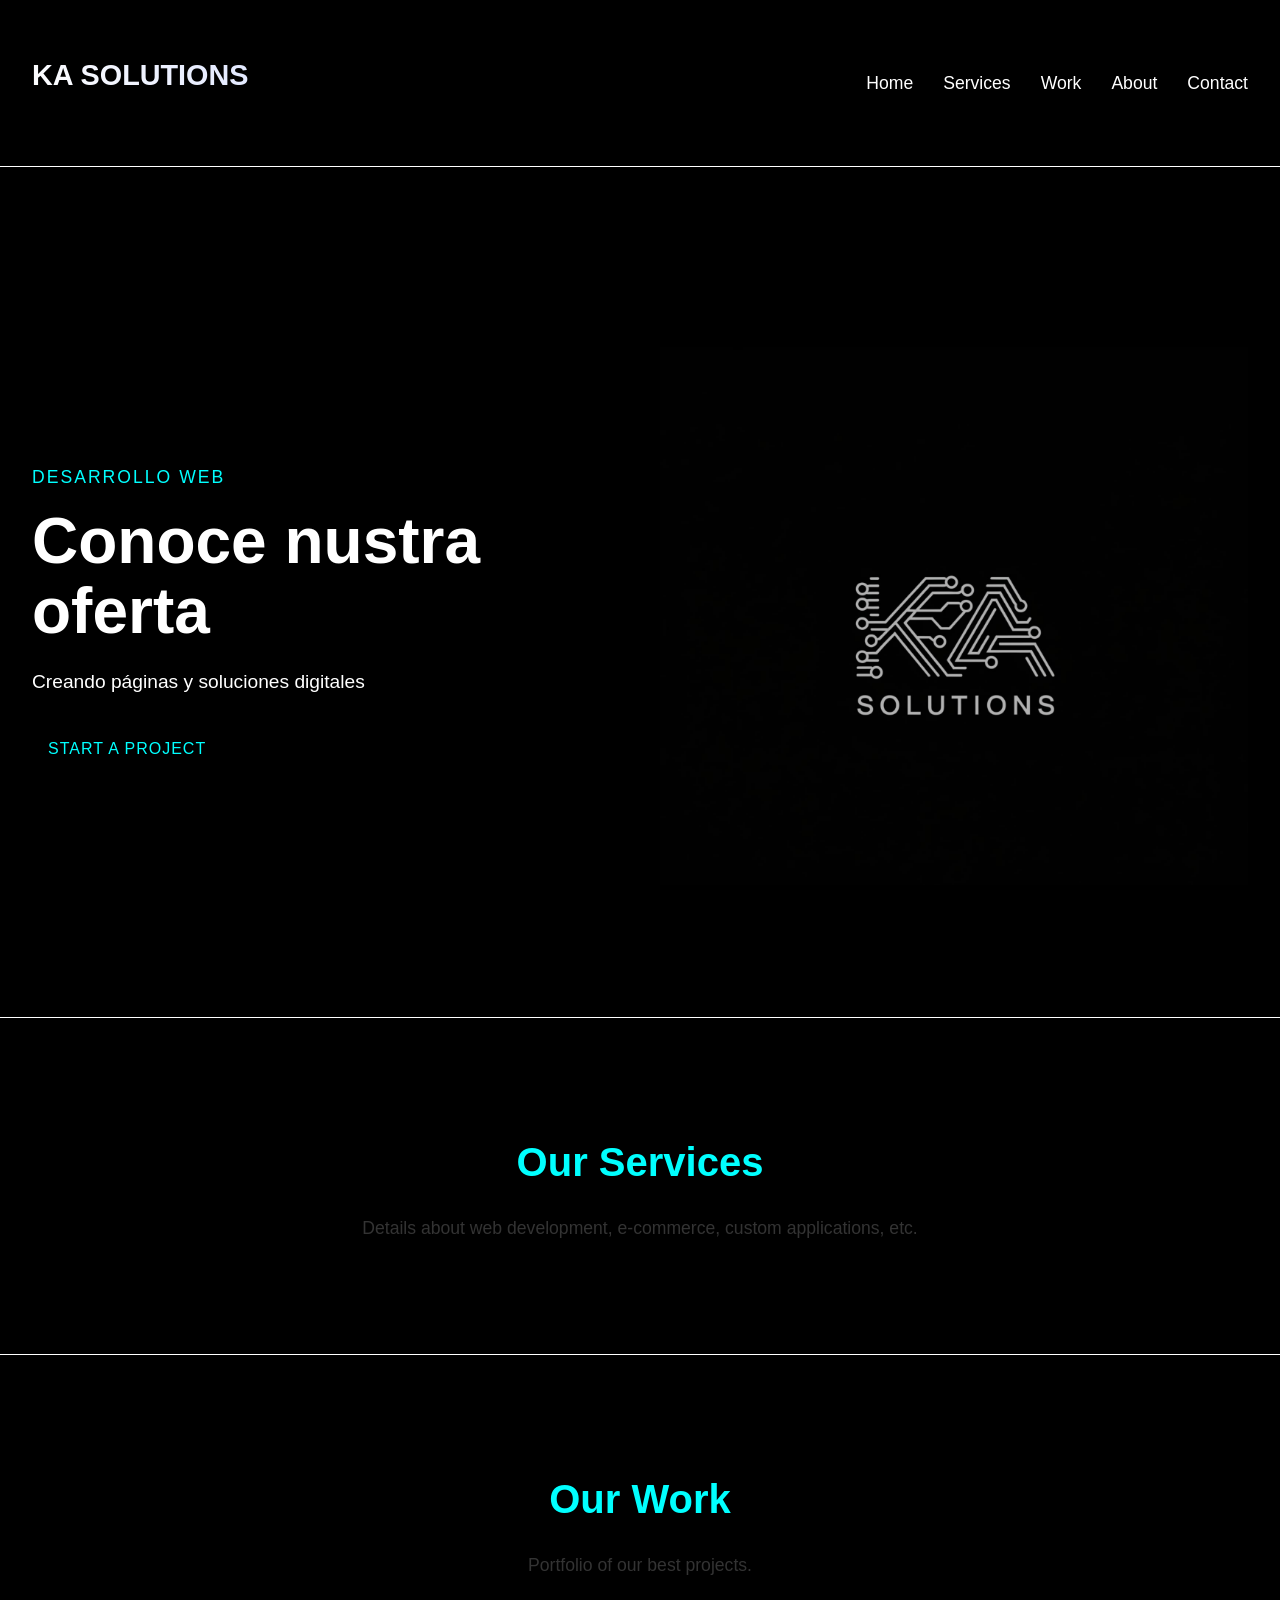
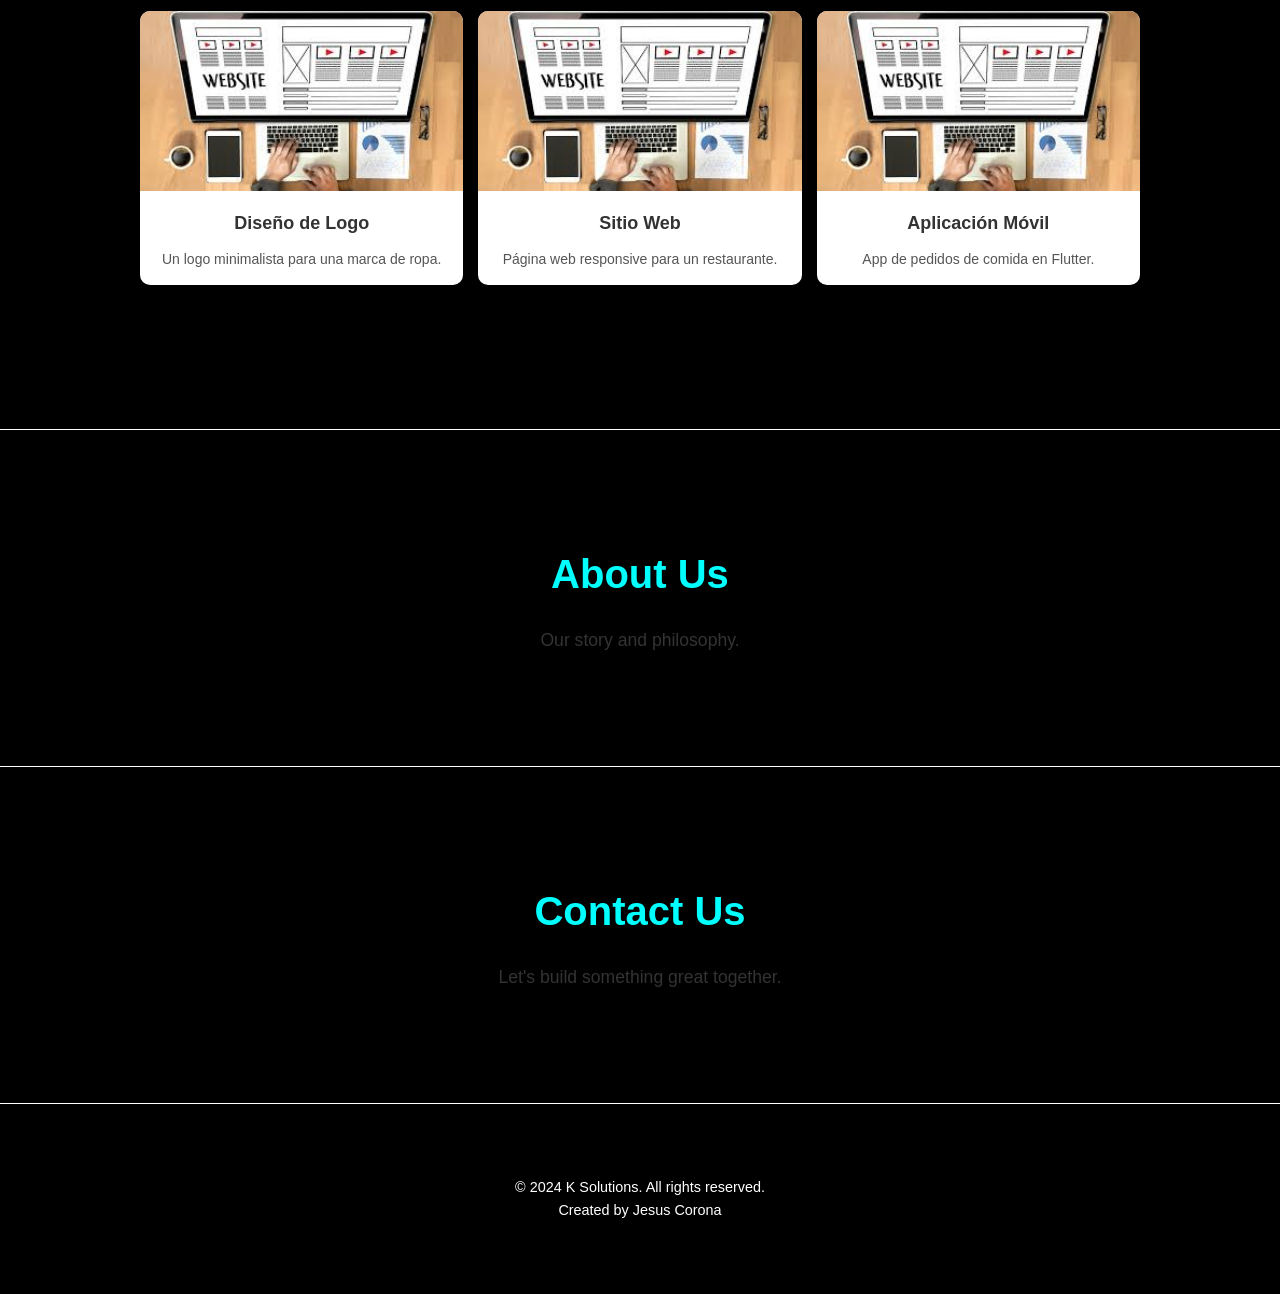
==== commit e47d678a: "Actualizando cambios" ====
--- a/index.html
+++ b/index.html
@@ -46,217 +46,6 @@
         <p>
           Details about web development, e-commerce, custom applications, etc.
         </p>
-    <body>
-    <div class="container">
-
-        <div class="catalog-grid" id="projectGrid">
-            <!-- Landing Pages -->
-            <div class="project-card" data-category="landing">
-                <div class="project-image" data-type="landing"></div>
-                <div class="project-content">
-                    <span class="project-type">Landing Page</span>
-                    <h3 class="project-title">SaaS Product Launch</h3>
-                    <p class="project-description">High-conversion landing page with animated hero section, feature showcase, and integrated payment processing.</p>
-                    <div class="project-features">
-                        <span class="feature-tag">React</span>
-                        <span class="feature-tag">Stripe Integration</span>
-                        <span class="feature-tag">A/B Testing</span>
-                        <span class="feature-tag">Analytics</span>
-                    </div>
-                    <div class="project-details">
-                        <div class="detail-item">
-                            <div class="detail-label">Price</div>
-                            <div class="detail-value price">$800</div>
-                        </div>
-                        <div class="detail-item">
-                            <div class="detail-label">Deadline</div>
-                            <div class="detail-value deadline">1-2 weeks</div>
-                        </div>
-                    </div>
-                    <div class="project-actions">
-                        <a href="#" class="btn btn-primary">Live Demo</a>
-                        <a href="#" class="btn btn-secondary">View Code</a>
-                    </div>
-                </div>
-            </div>
-
-            <div class="project-card" data-category="landing">
-                <div class="project-image" data-type="landing"></div>
-                <div class="project-content">
-                    <span class="project-type">Landing Page</span>
-                    <h3 class="project-title">Mobile App Showcase</h3>
-                    <p class="project-description">Modern app landing page with interactive phone mockups, app store badges, and testimonial carousel.</p>
-                    <div class="project-features">
-                        <span class="feature-tag">CSS Animations</span>
-                        <span class="feature-tag">Mobile First</span>
-                        <span class="feature-tag">Testimonials</span>
-                        <span class="feature-tag">CTA Optimization</span>
-                    </div>
-                    <div class="project-details">
-                        <div class="detail-item">
-                            <div class="detail-label">Price</div>
-                            <div class="detail-value price">$600</div>
-                        </div>
-                        <div class="detail-item">
-                            <div class="detail-label">Deadline</div>
-                            <div class="detail-value deadline">5-7 days</div>
-                        </div>
-                    </div>
-                    <div class="project-actions">
-                        <a href="#" class="btn btn-primary">Live Demo</a>
-                        <a href="#" class="btn btn-secondary">View Code</a>
-                    </div>
-                </div>
-            </div>
-
-            <!-- Forms & Apps -->
-            <div class="project-card" data-category="form">
-                <div class="project-image" data-type="form"></div>
-                <div class="project-content">
-                    <span class="project-type">Form Application</span>
-                    <h3 class="project-title">Multi-Step Registration</h3>
-                    <p class="project-description">Complex multi-step form with validation, progress tracking, file uploads, and email confirmation.</p>
-                    <div class="project-features">
-                        <span class="feature-tag">Form Validation</span>
-                        <span class="feature-tag">File Upload</span>
-                        <span class="feature-tag">Progress Bar</span>
-                        <span class="feature-tag">Email API</span>
-                    </div>
-                    <div class="project-details">
-                        <div class="detail-item">
-                            <div class="detail-label">Price</div>
-                            <div class="detail-value price">$1,200</div>
-                        </div>
-                        <div class="detail-item">
-                            <div class="detail-label">Deadline</div>
-                            <div class="detail-value deadline">2-3 weeks</div>
-                        </div>
-                    </div>
-                    <div class="project-actions">
-                        <a href="#" class="btn btn-primary">Live Demo</a>
-                        <a href="#" class="btn btn-secondary">View Code</a>
-                    </div>
-                </div>
-            </div>
-
-            <div class="project-card" data-category="form">
-                <div class="project-image" data-type="form"></div>
-                <div class="project-content">
-                    <span class="project-type">Form Application</span>
-                    <h3 class="project-title">Event Booking System</h3>
-                    <p class="project-description">Dynamic booking form with calendar integration, payment processing, and automated confirmation emails.</p>
-                    <div class="project-features">
-                        <span class="feature-tag">Calendar API</span>
-                        <span class="feature-tag">Payment Gateway</span>
-                        <span class="feature-tag">Email Automation</span>
-                        <span class="feature-tag">Admin Dashboard</span>
-                    </div>
-                    <div class="project-details">
-                        <div class="detail-item">
-                            <div class="detail-label">Price</div>
-                            <div class="detail-value price">$1,800</div>
-                        </div>
-                        <div class="detail-item">
-                            <div class="detail-label">Deadline</div>
-                            <div class="detail-value deadline">3-4 weeks</div>
-                        </div>
-                    </div>
-                    <div class="project-actions">
-                        <a href="#" class="btn btn-primary">Live Demo</a>
-                        <a href="#" class="btn btn-secondary">View Code</a>
-                    </div>
-                </div>
-            </div>
-
-            <!-- Business Sites -->
-            <div class="project-card" data-category="business">
-                <div class="project-image" data-type="business"></div>
-                <div class="project-content">
-                    <span class="project-type">Business Website</span>
-                    <h3 class="project-title">Professional Services</h3>
-                    <p class="project-description">Corporate website with service pages, team profiles, case studies, and integrated CRM system.</p>
-                    <div class="project-features">
-                        <span class="feature-tag">CMS Integration</span>
-                        <span class="feature-tag">SEO Optimized</span>
-                        <span class="feature-tag">CRM Integration</span>
-                        <span class="feature-tag">Blog System</span>
-                    </div>
-                    <div class="project-details">
-                        <div class="detail-item">
-                            <div class="detail-label">Price</div>
-                            <div class="detail-value price">$1,500</div>
-                        </div>
-                        <div class="detail-item">
-                            <div class="detail-label">Deadline</div>
-                            <div class="detail-value deadline">2-3 weeks</div>
-                        </div>
-                    </div>
-                    <div class="project-actions">
-                        <a href="#" class="btn btn-primary">Live Demo</a>
-                        <a href="#" class="btn btn-secondary">View Code</a>
-                    </div>
-                </div>
-            </div>
-
-            <div class="project-card" data-category="business">
-                <div class="project-image" data-type="business"></div>
-                <div class="project-content">
-                    <span class="project-type">Business Website</span>
-                    <h3 class="project-title">E-commerce Platform</h3>
-                    <p class="project-description">Full-featured online store with product catalog, shopping cart, payment processing, and order management.</p>
-                    <div class="project-features">
-                        <span class="feature-tag">E-commerce</span>
-                        <span class="feature-tag">Inventory System</span>
-                        <span class="feature-tag">Payment Processing</span>
-                        <span class="feature-tag">Admin Panel</span>
-                    </div>
-                    <div class="project-details">
-                        <div class="detail-item">
-                            <div class="detail-label">Price</div>
-                            <div class="detail-value price">$2,200</div>
-                        </div>
-                        <div class="detail-item">
-                            <div class="detail-label">Deadline</div>
-                            <div class="detail-value deadline">4-6 weeks</div>
-                        </div>
-                    </div>
-                    <div class="project-actions">
-                        <a href="#" class="btn btn-primary">Live Demo</a>
-                        <a href="#" class="btn btn-secondary">View Code</a>
-                    </div>
-                </div>
-            </div>
-
-            <div class="project-card" data-category="landing">
-                <div class="project-image" data-type="landing"></div>
-                <div class="project-content">
-                    <span class="project-type">Landing Page</span>
-                    <h3 class="project-title">Agency Portfolio</h3>
-                    <p class="project-description">Creative agency landing page with portfolio showcase, team section, and interactive contact form.</p>
-                    <div class="project-features">
-                        <span class="feature-tag">Portfolio Grid</span>
-                        <span class="feature-tag">Parallax Effects</span>
-                        <span class="feature-tag">Contact Forms</span>
-                        <span class="feature-tag">Animation Library</span>
-                    </div>
-                    <div class="project-details">
-                        <div class="detail-item">
-                            <div class="detail-label">Price</div>
-                            <div class="detail-value price">$750</div>
-                        </div>
-                        <div class="detail-item">
-                            <div class="detail-label">Deadline</div>
-                            <div class="detail-value deadline">1-2 weeks</div>
-                        </div>
-                    </div>
-                    <div class="project-actions">
-                        <a href="#" class="btn btn-primary">Live Demo</a>
-                        <a href="#" class="btn btn-secondary">View Code</a>
-                    </div>
-                </div>
-            </div>
-        </div>
-      </body>
       </div>
     </section>
 
@@ -265,7 +54,6 @@
         <h2>Our Work</h2>
         <p>Portfolio of our best projects.</p>
         <div class="container">
-          <a href="index2.html" style="text-decoration: none">
             <div class="galeria" id="galeria"></div>
           </a>
         </div>
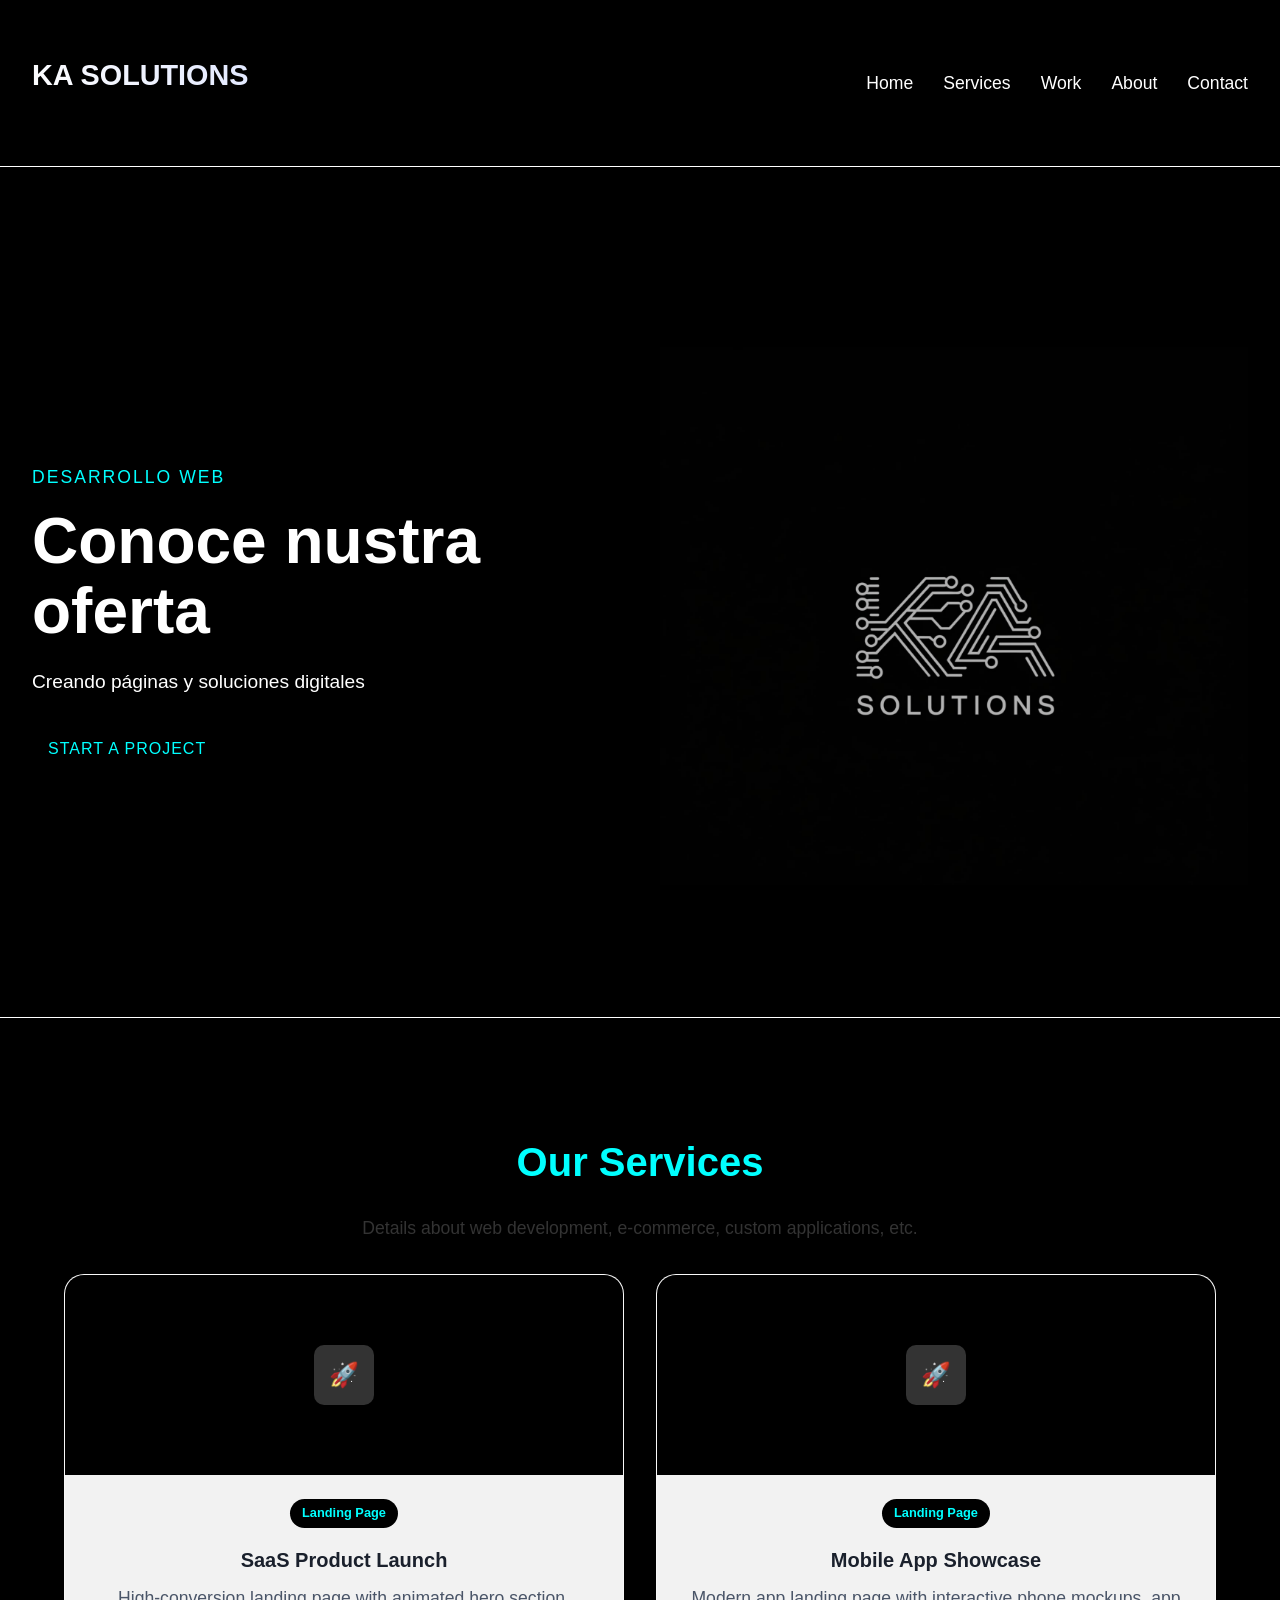
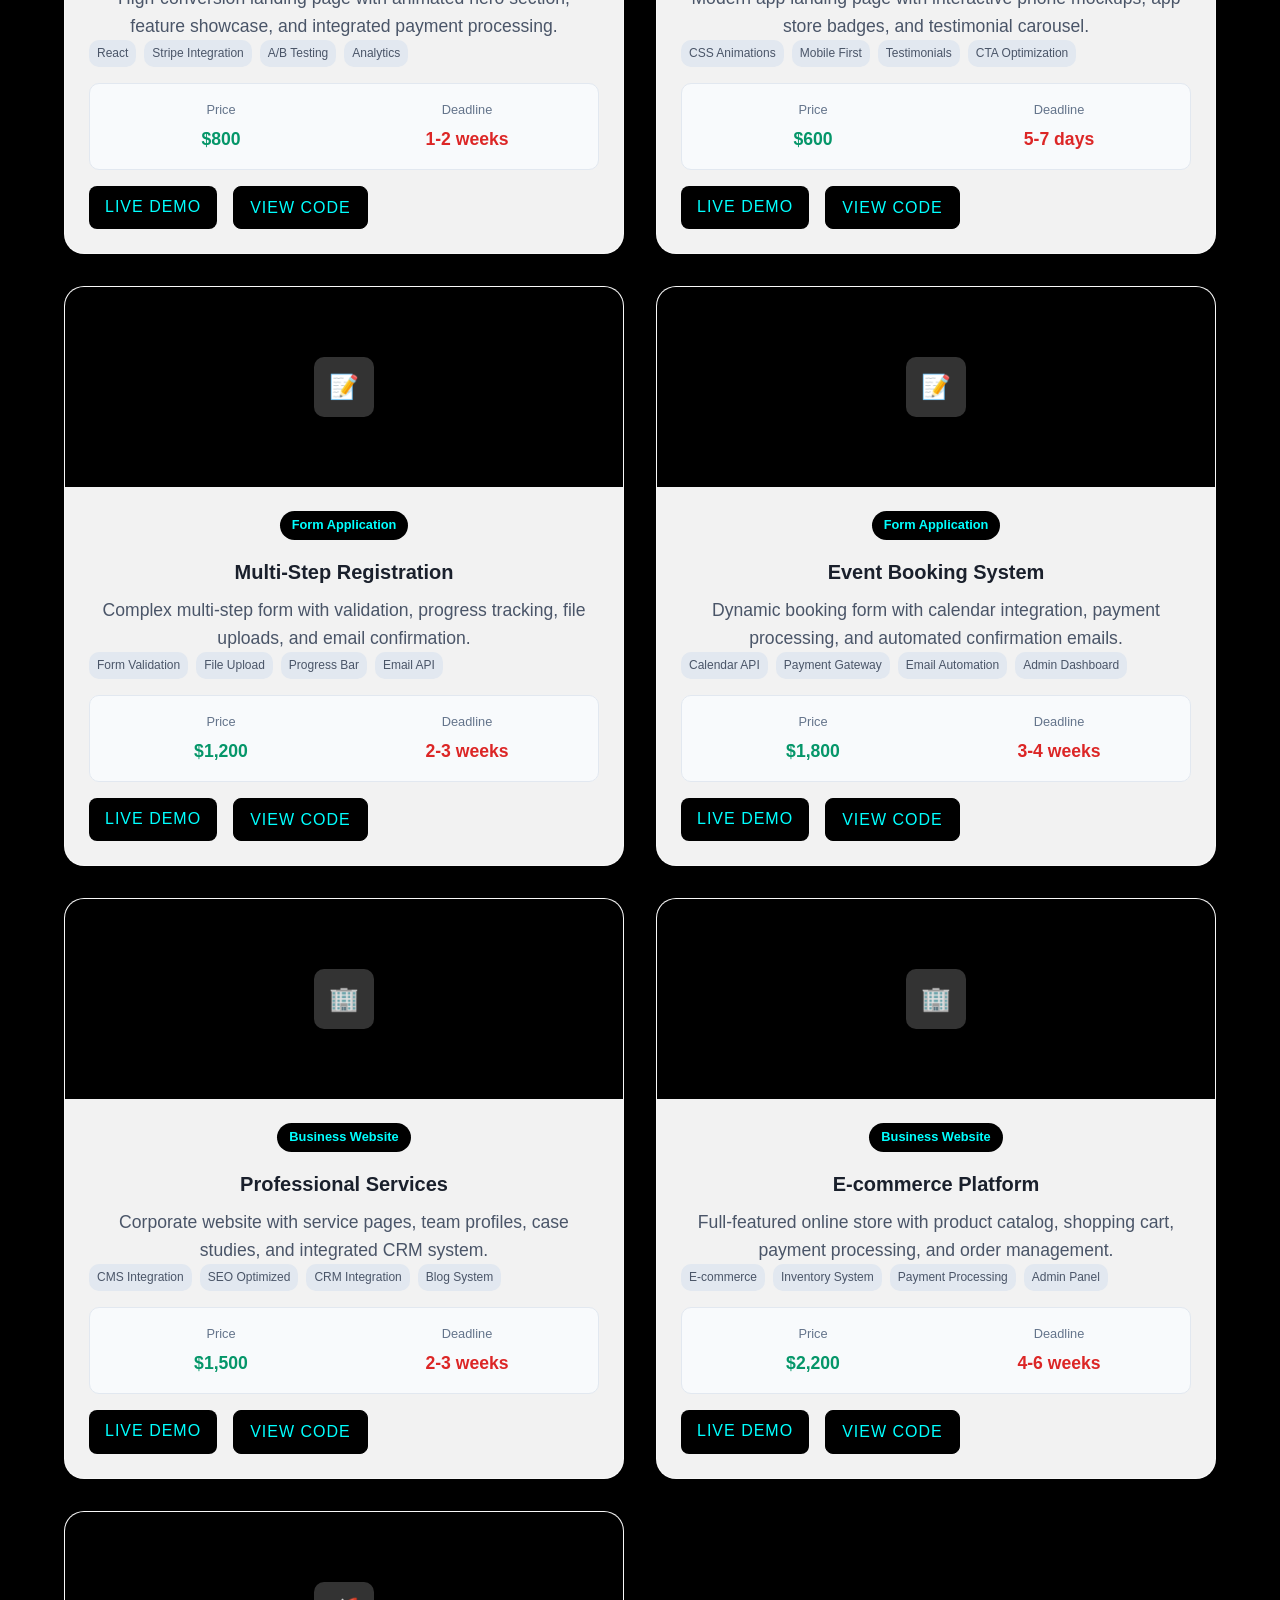
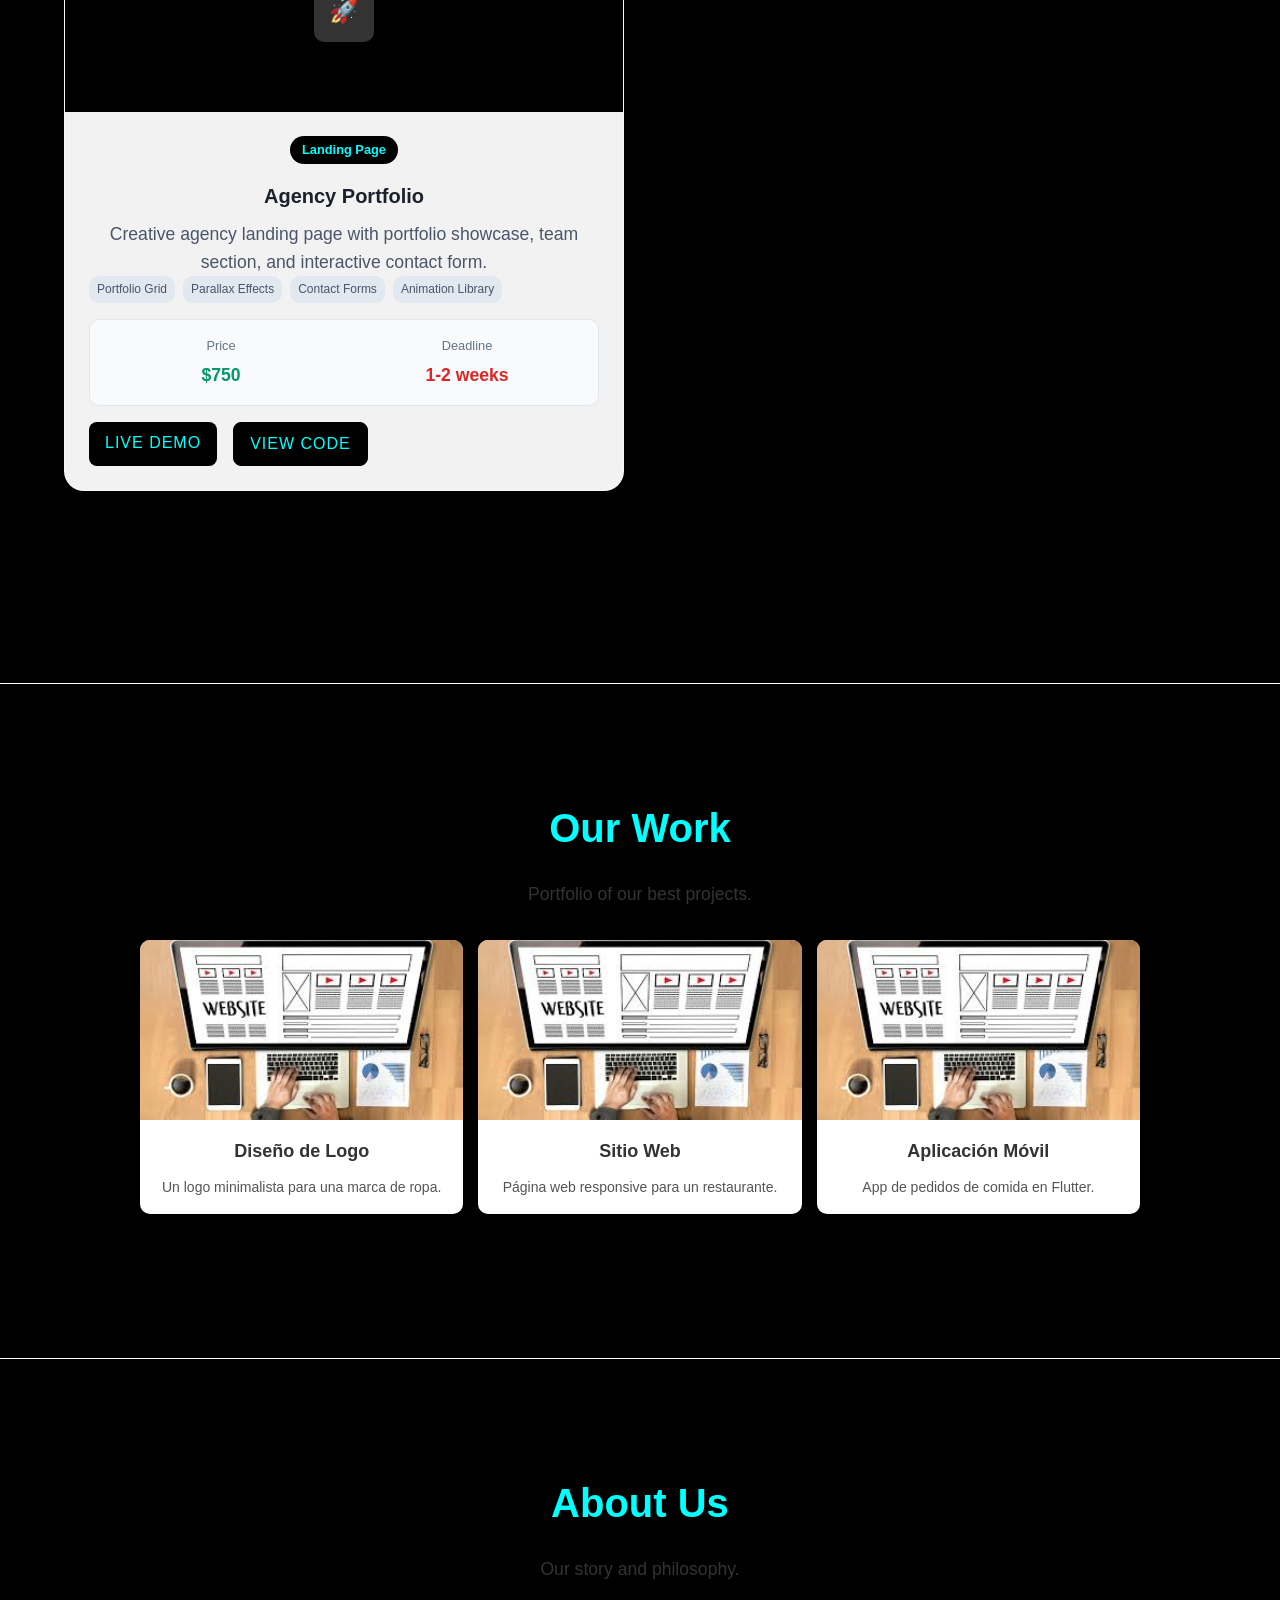
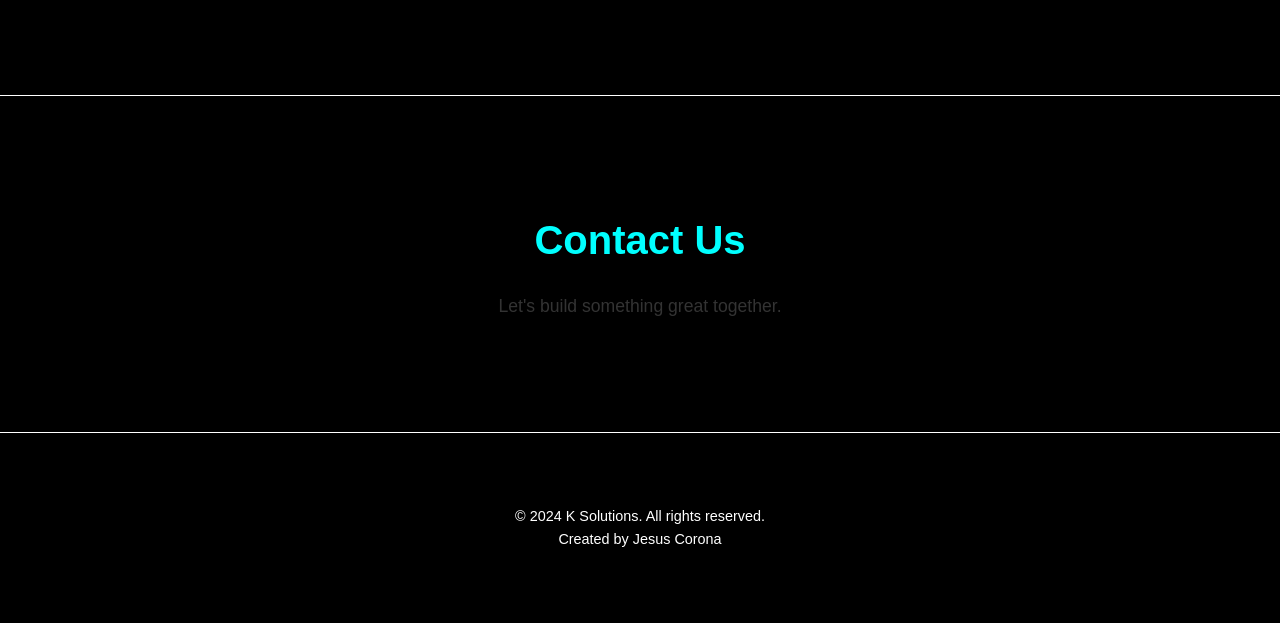
==== commit b742ae11: "Merge branch 'main' of https://github.com/JesusCorona010/Proyecto-KA-Solutions" ====
--- a/index.html
+++ b/index.html
@@ -46,6 +46,217 @@
         <p>
           Details about web development, e-commerce, custom applications, etc.
         </p>
+    <body>
+    <div class="container">
+
+        <div class="catalog-grid" id="projectGrid">
+            <!-- Landing Pages -->
+            <div class="project-card" data-category="landing">
+                <div class="project-image" data-type="landing"></div>
+                <div class="project-content">
+                    <span class="project-type">Landing Page</span>
+                    <h3 class="project-title">SaaS Product Launch</h3>
+                    <p class="project-description">High-conversion landing page with animated hero section, feature showcase, and integrated payment processing.</p>
+                    <div class="project-features">
+                        <span class="feature-tag">React</span>
+                        <span class="feature-tag">Stripe Integration</span>
+                        <span class="feature-tag">A/B Testing</span>
+                        <span class="feature-tag">Analytics</span>
+                    </div>
+                    <div class="project-details">
+                        <div class="detail-item">
+                            <div class="detail-label">Price</div>
+                            <div class="detail-value price">$800</div>
+                        </div>
+                        <div class="detail-item">
+                            <div class="detail-label">Deadline</div>
+                            <div class="detail-value deadline">1-2 weeks</div>
+                        </div>
+                    </div>
+                    <div class="project-actions">
+                        <a href="#" class="btn btn-primary">Live Demo</a>
+                        <a href="#" class="btn btn-secondary">View Code</a>
+                    </div>
+                </div>
+            </div>
+
+            <div class="project-card" data-category="landing">
+                <div class="project-image" data-type="landing"></div>
+                <div class="project-content">
+                    <span class="project-type">Landing Page</span>
+                    <h3 class="project-title">Mobile App Showcase</h3>
+                    <p class="project-description">Modern app landing page with interactive phone mockups, app store badges, and testimonial carousel.</p>
+                    <div class="project-features">
+                        <span class="feature-tag">CSS Animations</span>
+                        <span class="feature-tag">Mobile First</span>
+                        <span class="feature-tag">Testimonials</span>
+                        <span class="feature-tag">CTA Optimization</span>
+                    </div>
+                    <div class="project-details">
+                        <div class="detail-item">
+                            <div class="detail-label">Price</div>
+                            <div class="detail-value price">$600</div>
+                        </div>
+                        <div class="detail-item">
+                            <div class="detail-label">Deadline</div>
+                            <div class="detail-value deadline">5-7 days</div>
+                        </div>
+                    </div>
+                    <div class="project-actions">
+                        <a href="#" class="btn btn-primary">Live Demo</a>
+                        <a href="#" class="btn btn-secondary">View Code</a>
+                    </div>
+                </div>
+            </div>
+
+            <!-- Forms & Apps -->
+            <div class="project-card" data-category="form">
+                <div class="project-image" data-type="form"></div>
+                <div class="project-content">
+                    <span class="project-type">Form Application</span>
+                    <h3 class="project-title">Multi-Step Registration</h3>
+                    <p class="project-description">Complex multi-step form with validation, progress tracking, file uploads, and email confirmation.</p>
+                    <div class="project-features">
+                        <span class="feature-tag">Form Validation</span>
+                        <span class="feature-tag">File Upload</span>
+                        <span class="feature-tag">Progress Bar</span>
+                        <span class="feature-tag">Email API</span>
+                    </div>
+                    <div class="project-details">
+                        <div class="detail-item">
+                            <div class="detail-label">Price</div>
+                            <div class="detail-value price">$1,200</div>
+                        </div>
+                        <div class="detail-item">
+                            <div class="detail-label">Deadline</div>
+                            <div class="detail-value deadline">2-3 weeks</div>
+                        </div>
+                    </div>
+                    <div class="project-actions">
+                        <a href="#" class="btn btn-primary">Live Demo</a>
+                        <a href="#" class="btn btn-secondary">View Code</a>
+                    </div>
+                </div>
+            </div>
+
+            <div class="project-card" data-category="form">
+                <div class="project-image" data-type="form"></div>
+                <div class="project-content">
+                    <span class="project-type">Form Application</span>
+                    <h3 class="project-title">Event Booking System</h3>
+                    <p class="project-description">Dynamic booking form with calendar integration, payment processing, and automated confirmation emails.</p>
+                    <div class="project-features">
+                        <span class="feature-tag">Calendar API</span>
+                        <span class="feature-tag">Payment Gateway</span>
+                        <span class="feature-tag">Email Automation</span>
+                        <span class="feature-tag">Admin Dashboard</span>
+                    </div>
+                    <div class="project-details">
+                        <div class="detail-item">
+                            <div class="detail-label">Price</div>
+                            <div class="detail-value price">$1,800</div>
+                        </div>
+                        <div class="detail-item">
+                            <div class="detail-label">Deadline</div>
+                            <div class="detail-value deadline">3-4 weeks</div>
+                        </div>
+                    </div>
+                    <div class="project-actions">
+                        <a href="#" class="btn btn-primary">Live Demo</a>
+                        <a href="#" class="btn btn-secondary">View Code</a>
+                    </div>
+                </div>
+            </div>
+
+            <!-- Business Sites -->
+            <div class="project-card" data-category="business">
+                <div class="project-image" data-type="business"></div>
+                <div class="project-content">
+                    <span class="project-type">Business Website</span>
+                    <h3 class="project-title">Professional Services</h3>
+                    <p class="project-description">Corporate website with service pages, team profiles, case studies, and integrated CRM system.</p>
+                    <div class="project-features">
+                        <span class="feature-tag">CMS Integration</span>
+                        <span class="feature-tag">SEO Optimized</span>
+                        <span class="feature-tag">CRM Integration</span>
+                        <span class="feature-tag">Blog System</span>
+                    </div>
+                    <div class="project-details">
+                        <div class="detail-item">
+                            <div class="detail-label">Price</div>
+                            <div class="detail-value price">$1,500</div>
+                        </div>
+                        <div class="detail-item">
+                            <div class="detail-label">Deadline</div>
+                            <div class="detail-value deadline">2-3 weeks</div>
+                        </div>
+                    </div>
+                    <div class="project-actions">
+                        <a href="#" class="btn btn-primary">Live Demo</a>
+                        <a href="#" class="btn btn-secondary">View Code</a>
+                    </div>
+                </div>
+            </div>
+
+            <div class="project-card" data-category="business">
+                <div class="project-image" data-type="business"></div>
+                <div class="project-content">
+                    <span class="project-type">Business Website</span>
+                    <h3 class="project-title">E-commerce Platform</h3>
+                    <p class="project-description">Full-featured online store with product catalog, shopping cart, payment processing, and order management.</p>
+                    <div class="project-features">
+                        <span class="feature-tag">E-commerce</span>
+                        <span class="feature-tag">Inventory System</span>
+                        <span class="feature-tag">Payment Processing</span>
+                        <span class="feature-tag">Admin Panel</span>
+                    </div>
+                    <div class="project-details">
+                        <div class="detail-item">
+                            <div class="detail-label">Price</div>
+                            <div class="detail-value price">$2,200</div>
+                        </div>
+                        <div class="detail-item">
+                            <div class="detail-label">Deadline</div>
+                            <div class="detail-value deadline">4-6 weeks</div>
+                        </div>
+                    </div>
+                    <div class="project-actions">
+                        <a href="#" class="btn btn-primary">Live Demo</a>
+                        <a href="#" class="btn btn-secondary">View Code</a>
+                    </div>
+                </div>
+            </div>
+
+            <div class="project-card" data-category="landing">
+                <div class="project-image" data-type="landing"></div>
+                <div class="project-content">
+                    <span class="project-type">Landing Page</span>
+                    <h3 class="project-title">Agency Portfolio</h3>
+                    <p class="project-description">Creative agency landing page with portfolio showcase, team section, and interactive contact form.</p>
+                    <div class="project-features">
+                        <span class="feature-tag">Portfolio Grid</span>
+                        <span class="feature-tag">Parallax Effects</span>
+                        <span class="feature-tag">Contact Forms</span>
+                        <span class="feature-tag">Animation Library</span>
+                    </div>
+                    <div class="project-details">
+                        <div class="detail-item">
+                            <div class="detail-label">Price</div>
+                            <div class="detail-value price">$750</div>
+                        </div>
+                        <div class="detail-item">
+                            <div class="detail-label">Deadline</div>
+                            <div class="detail-value deadline">1-2 weeks</div>
+                        </div>
+                    </div>
+                    <div class="project-actions">
+                        <a href="#" class="btn btn-primary">Live Demo</a>
+                        <a href="#" class="btn btn-secondary">View Code</a>
+                    </div>
+                </div>
+            </div>
+        </div>
+      </body>
       </div>
     </section>
 
